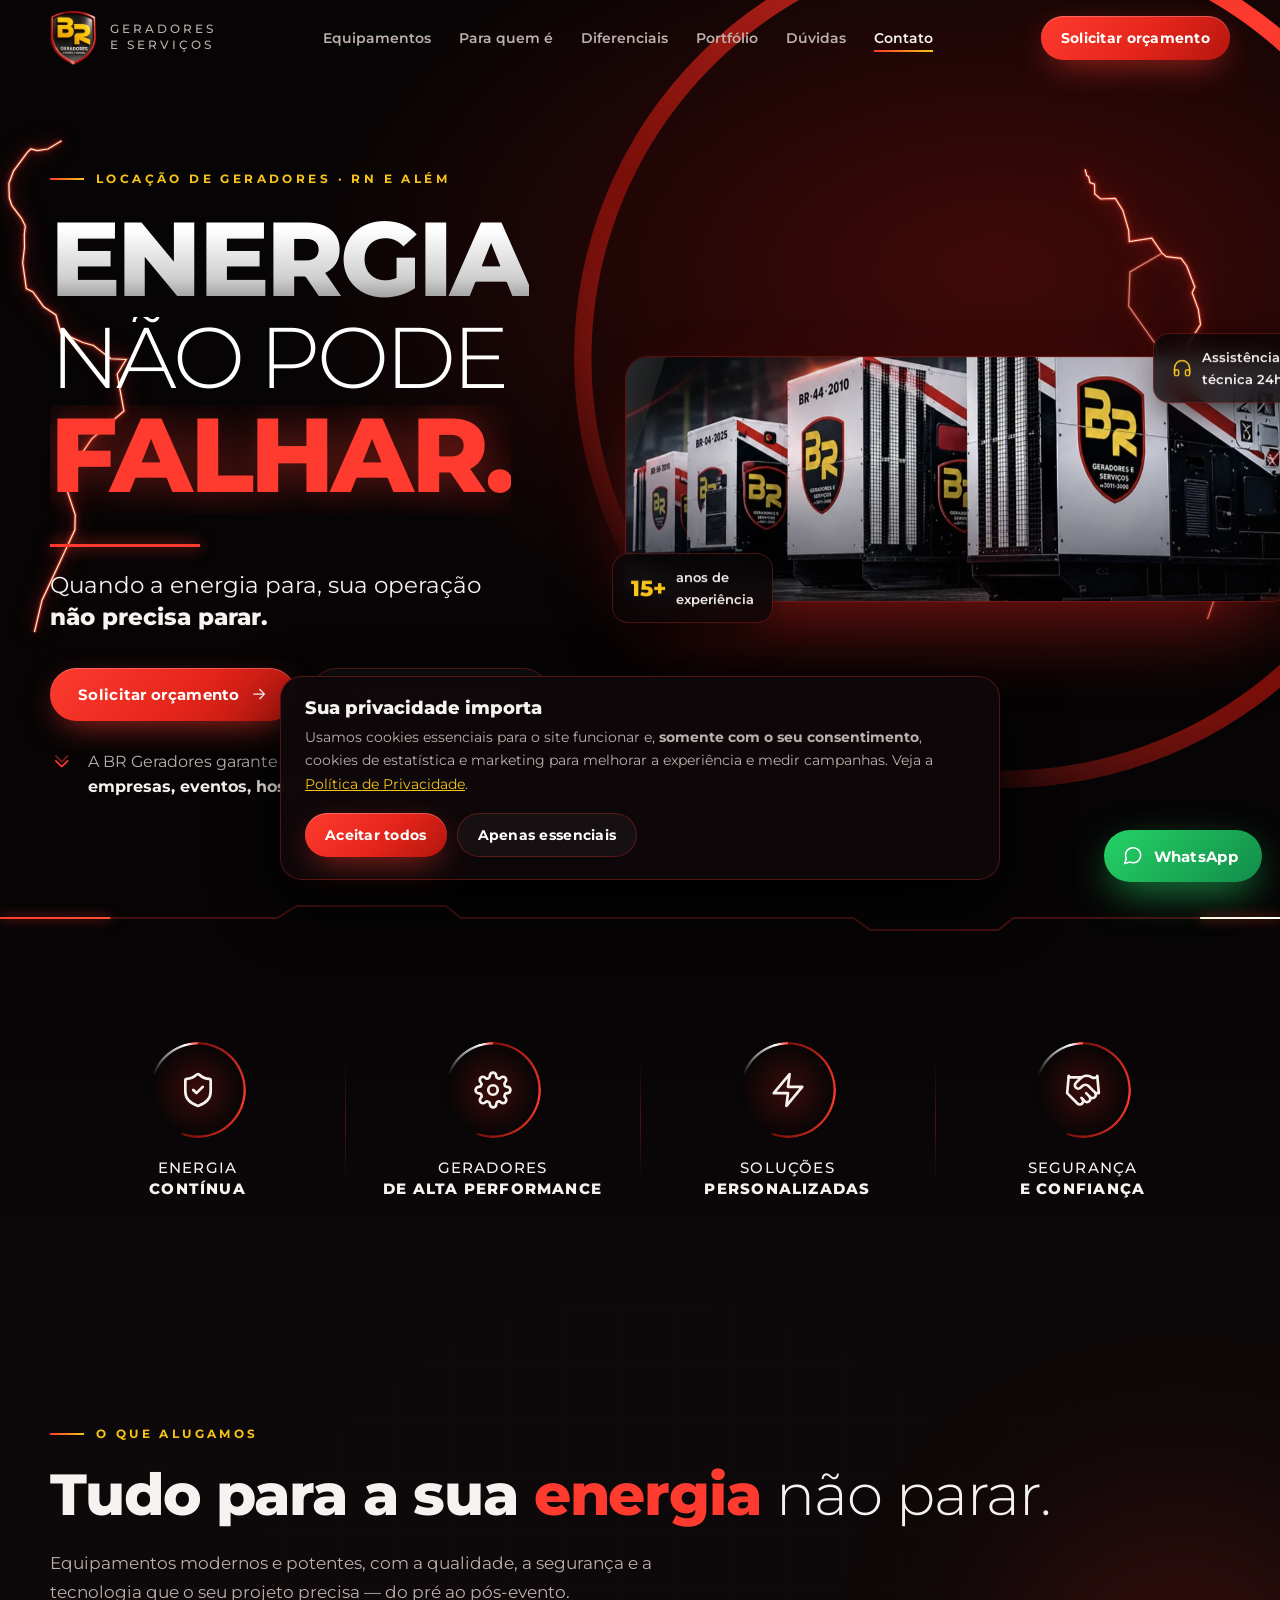
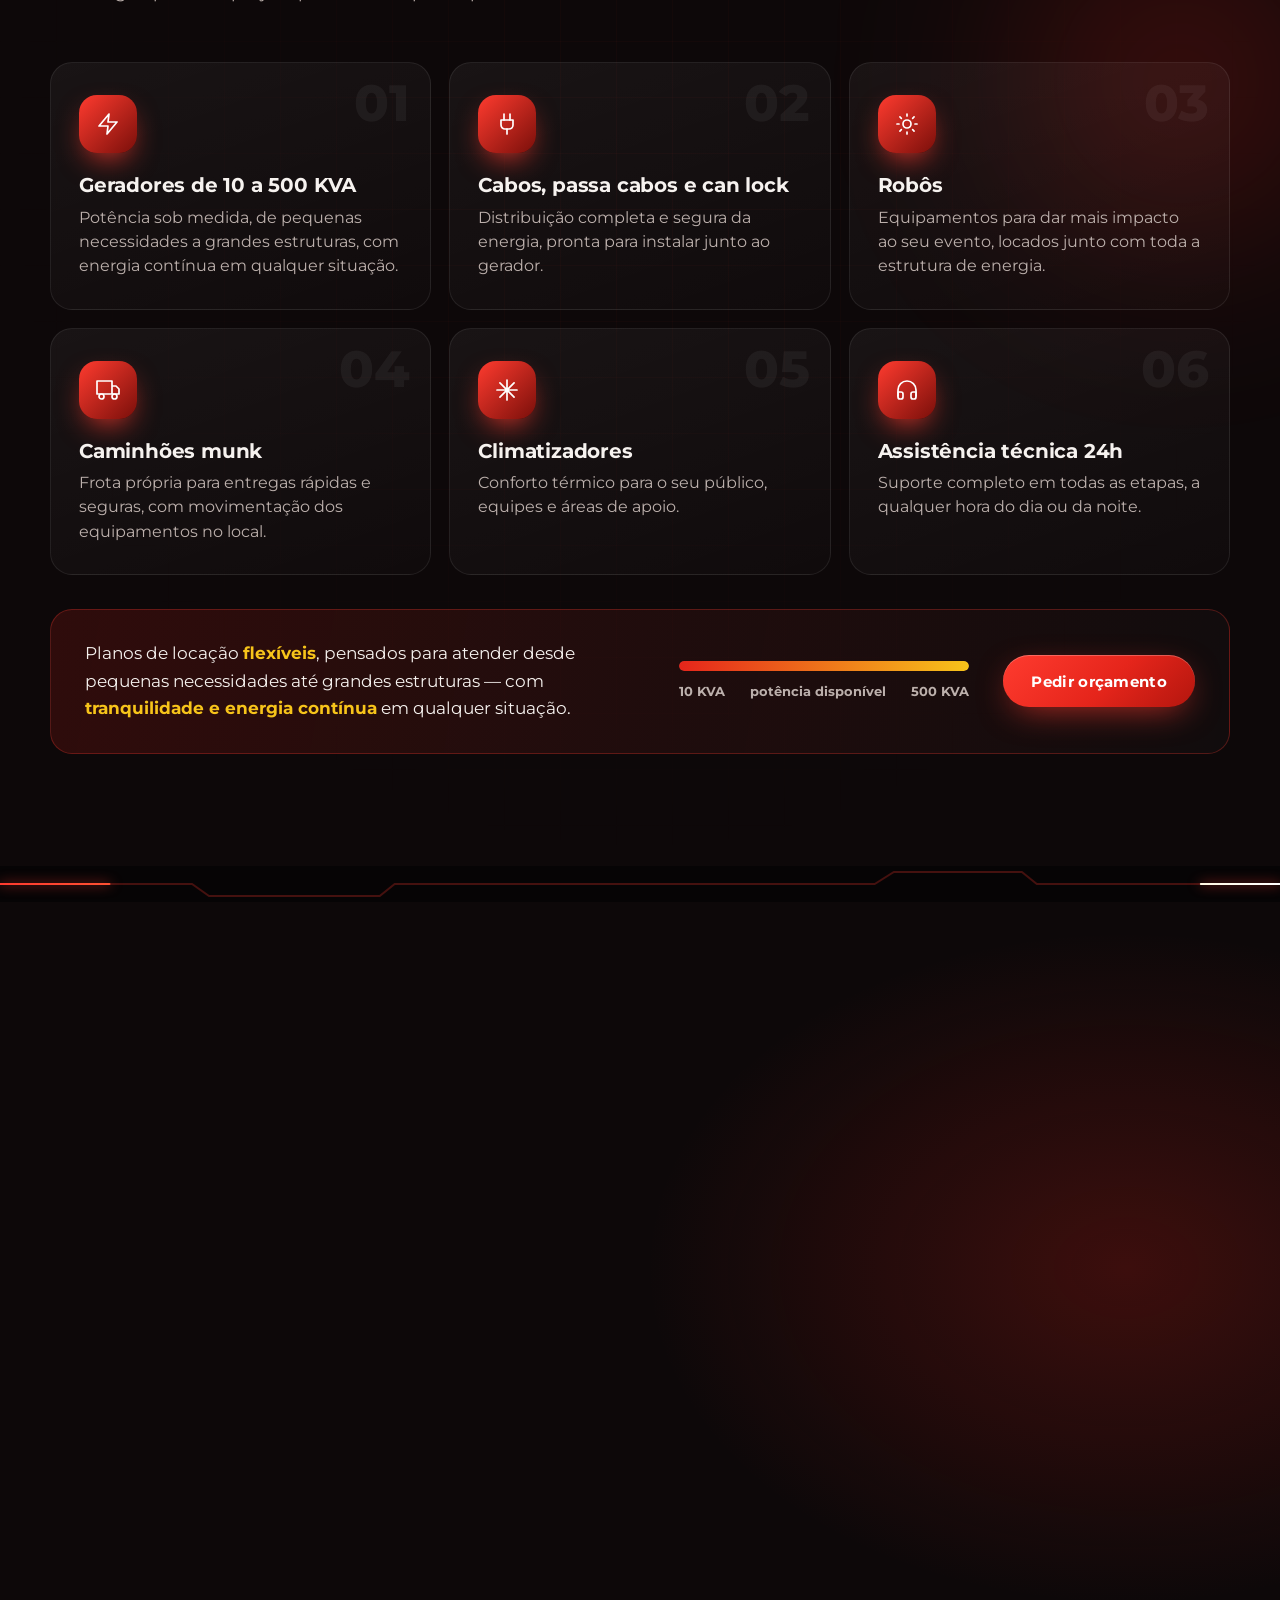
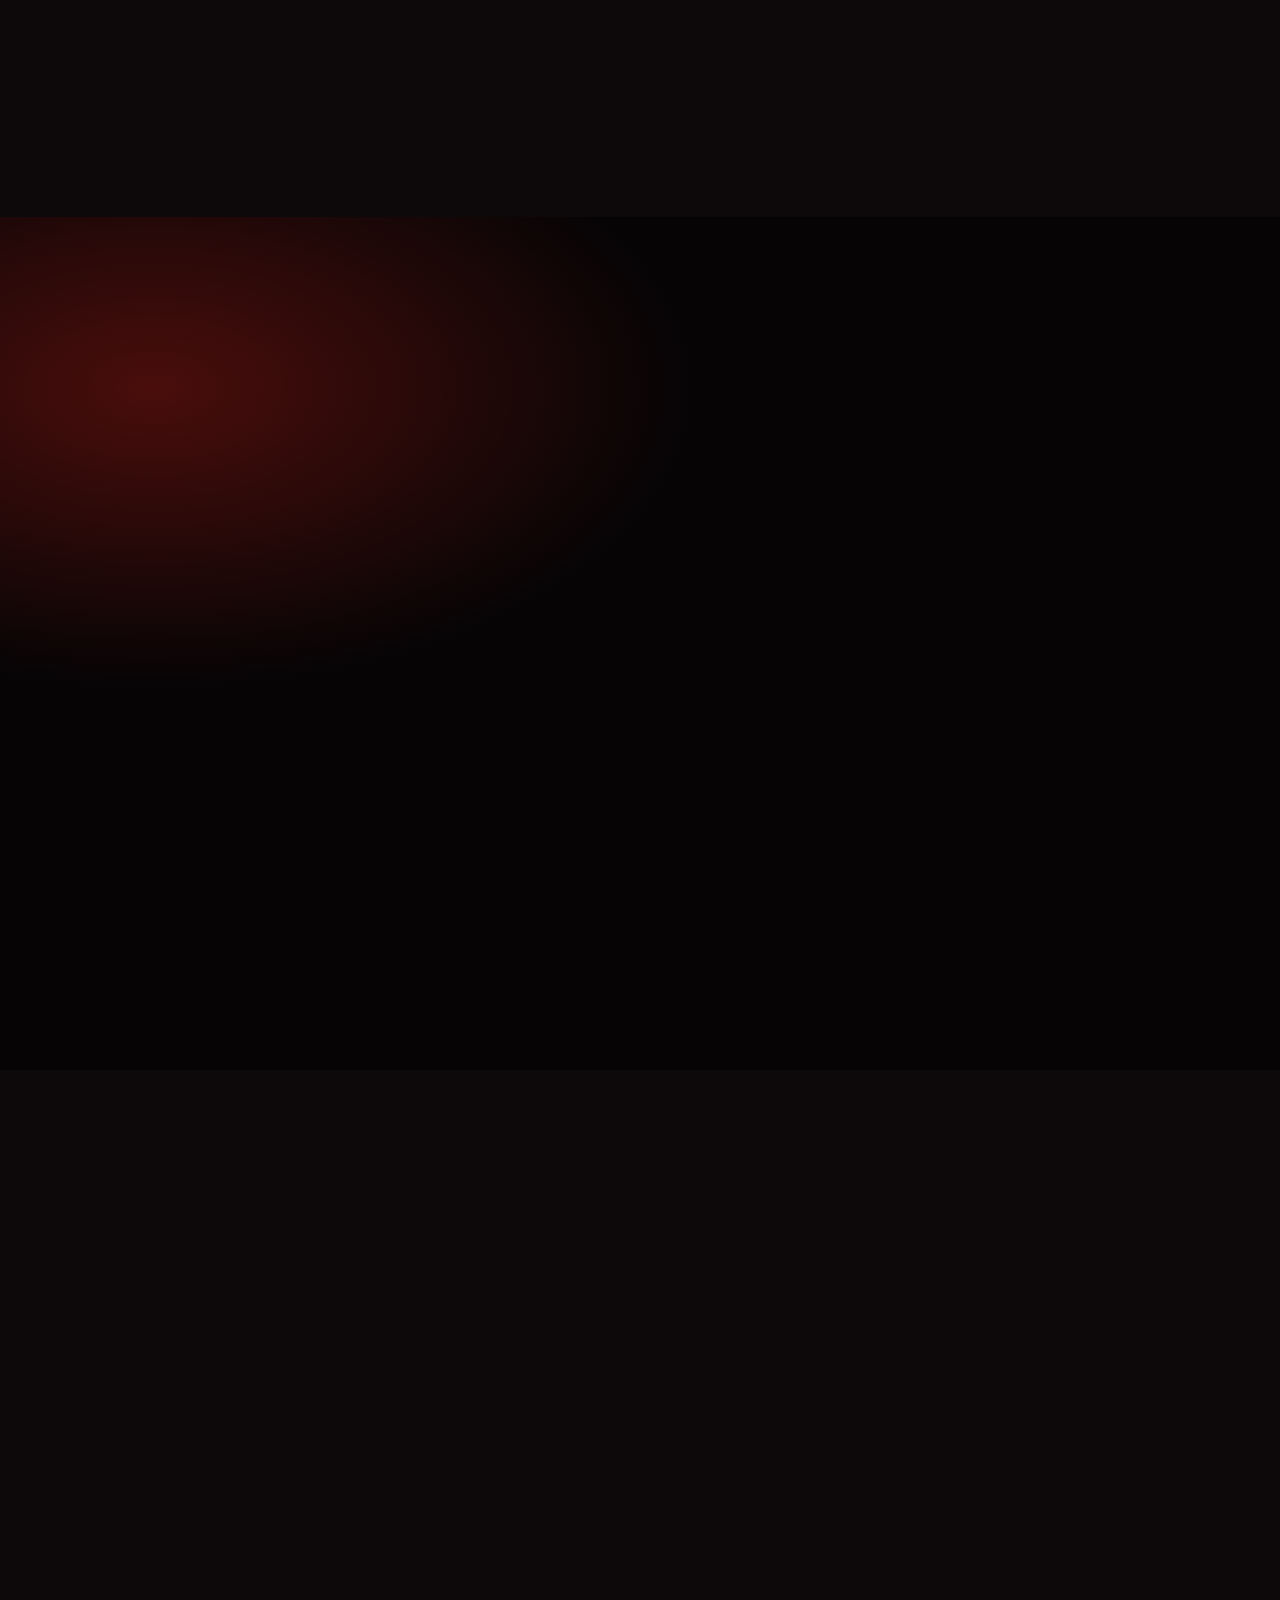
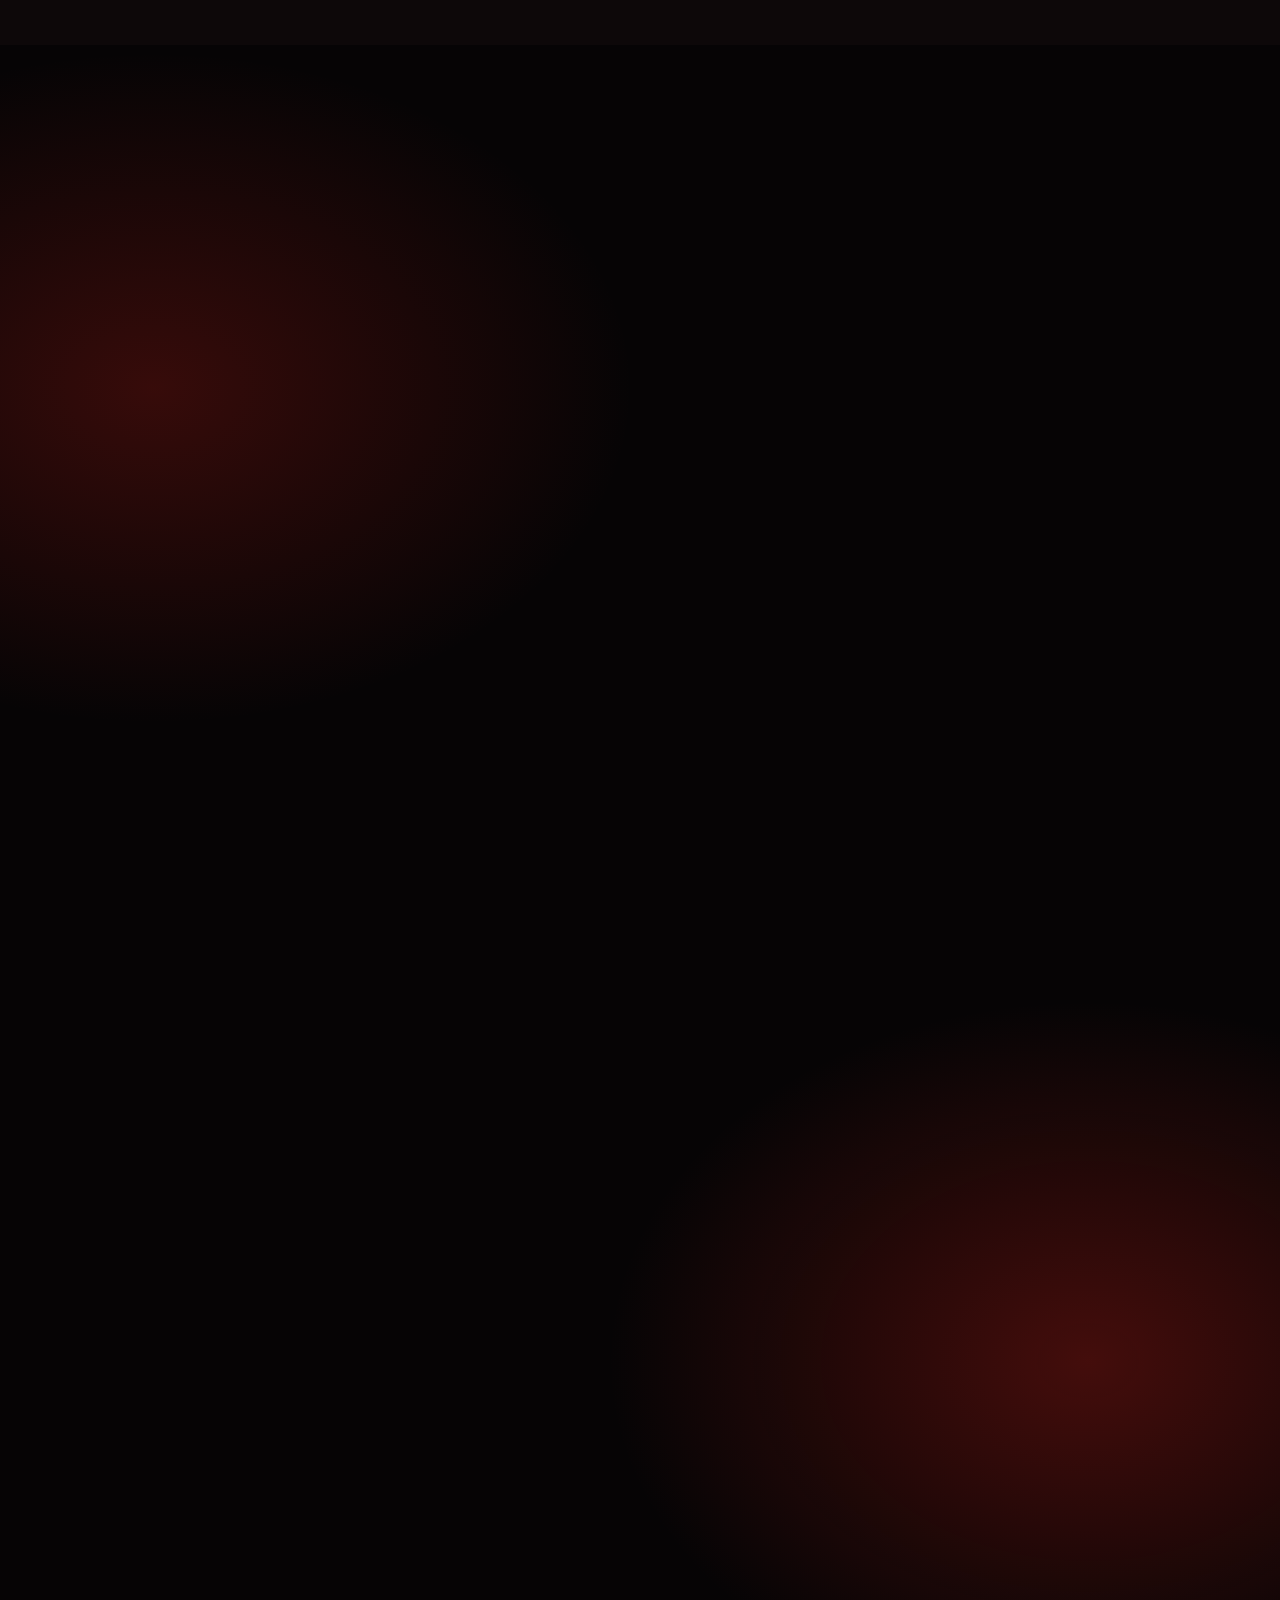
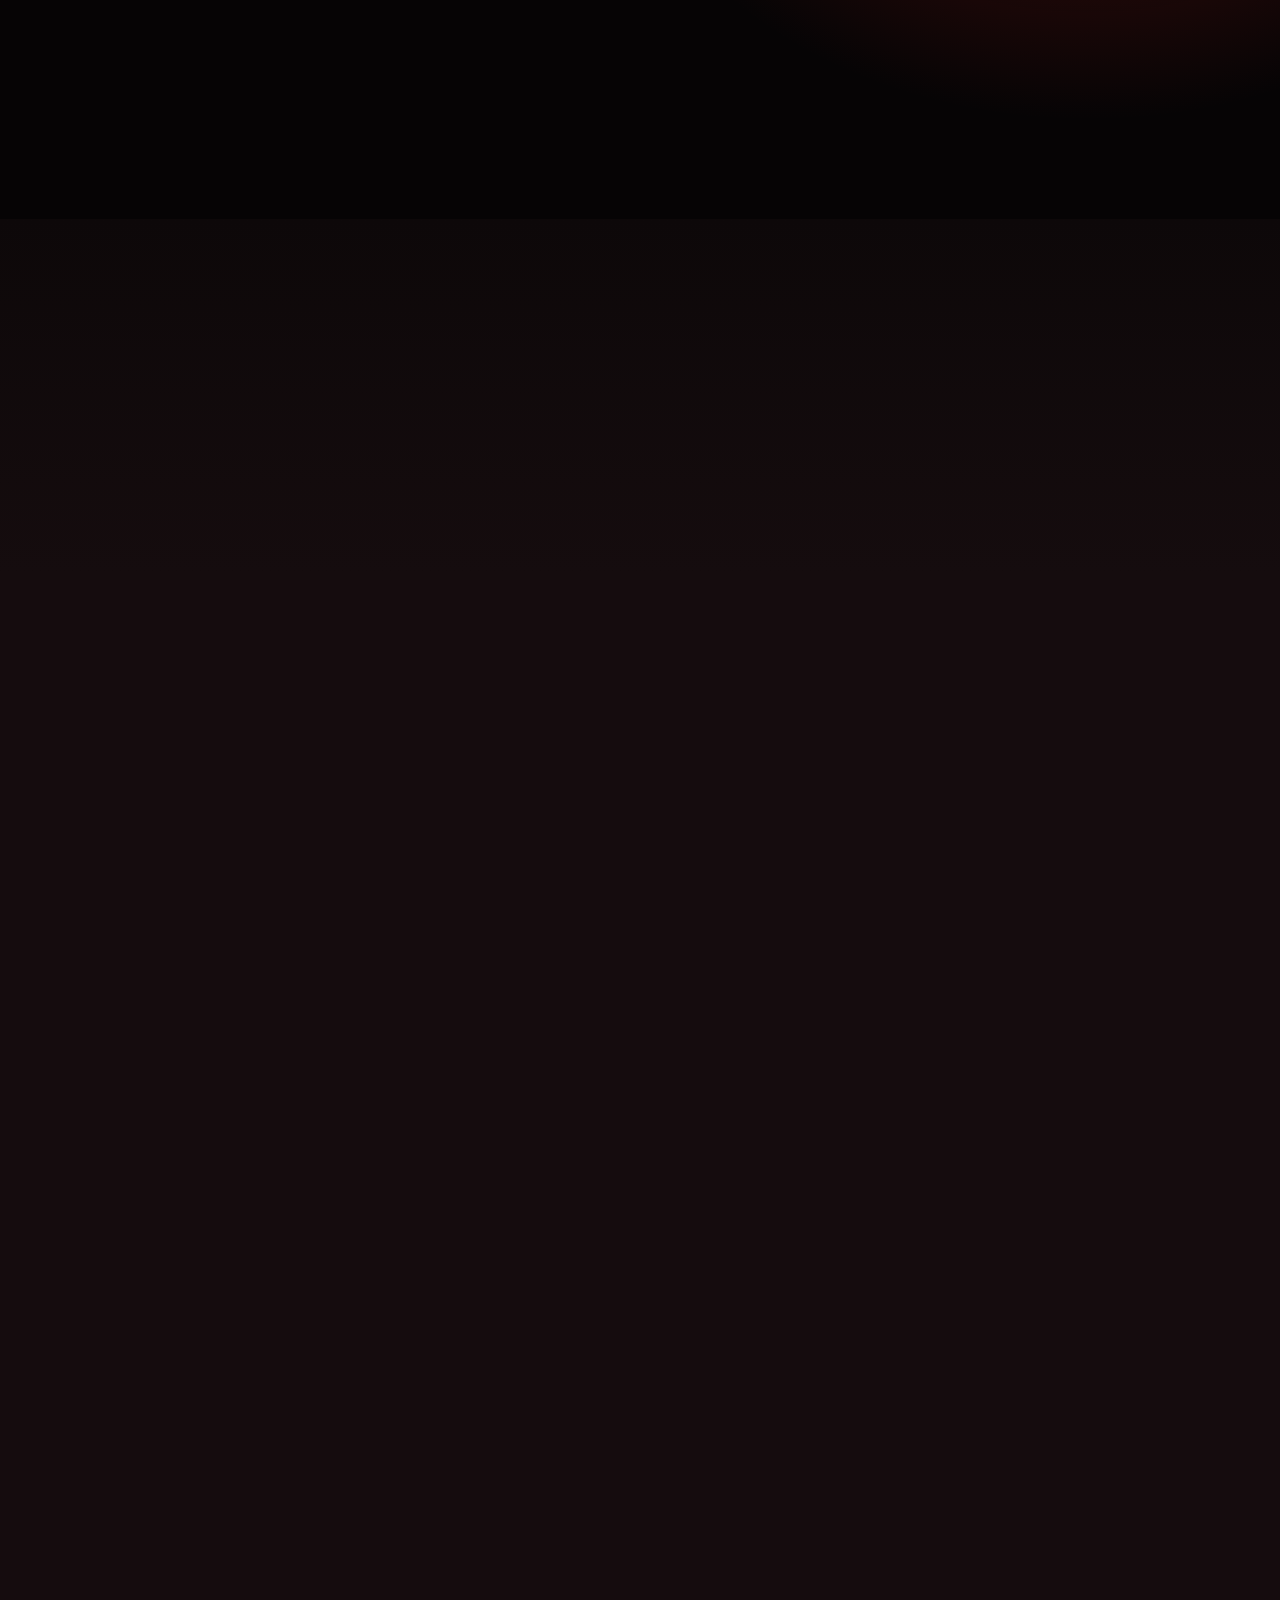
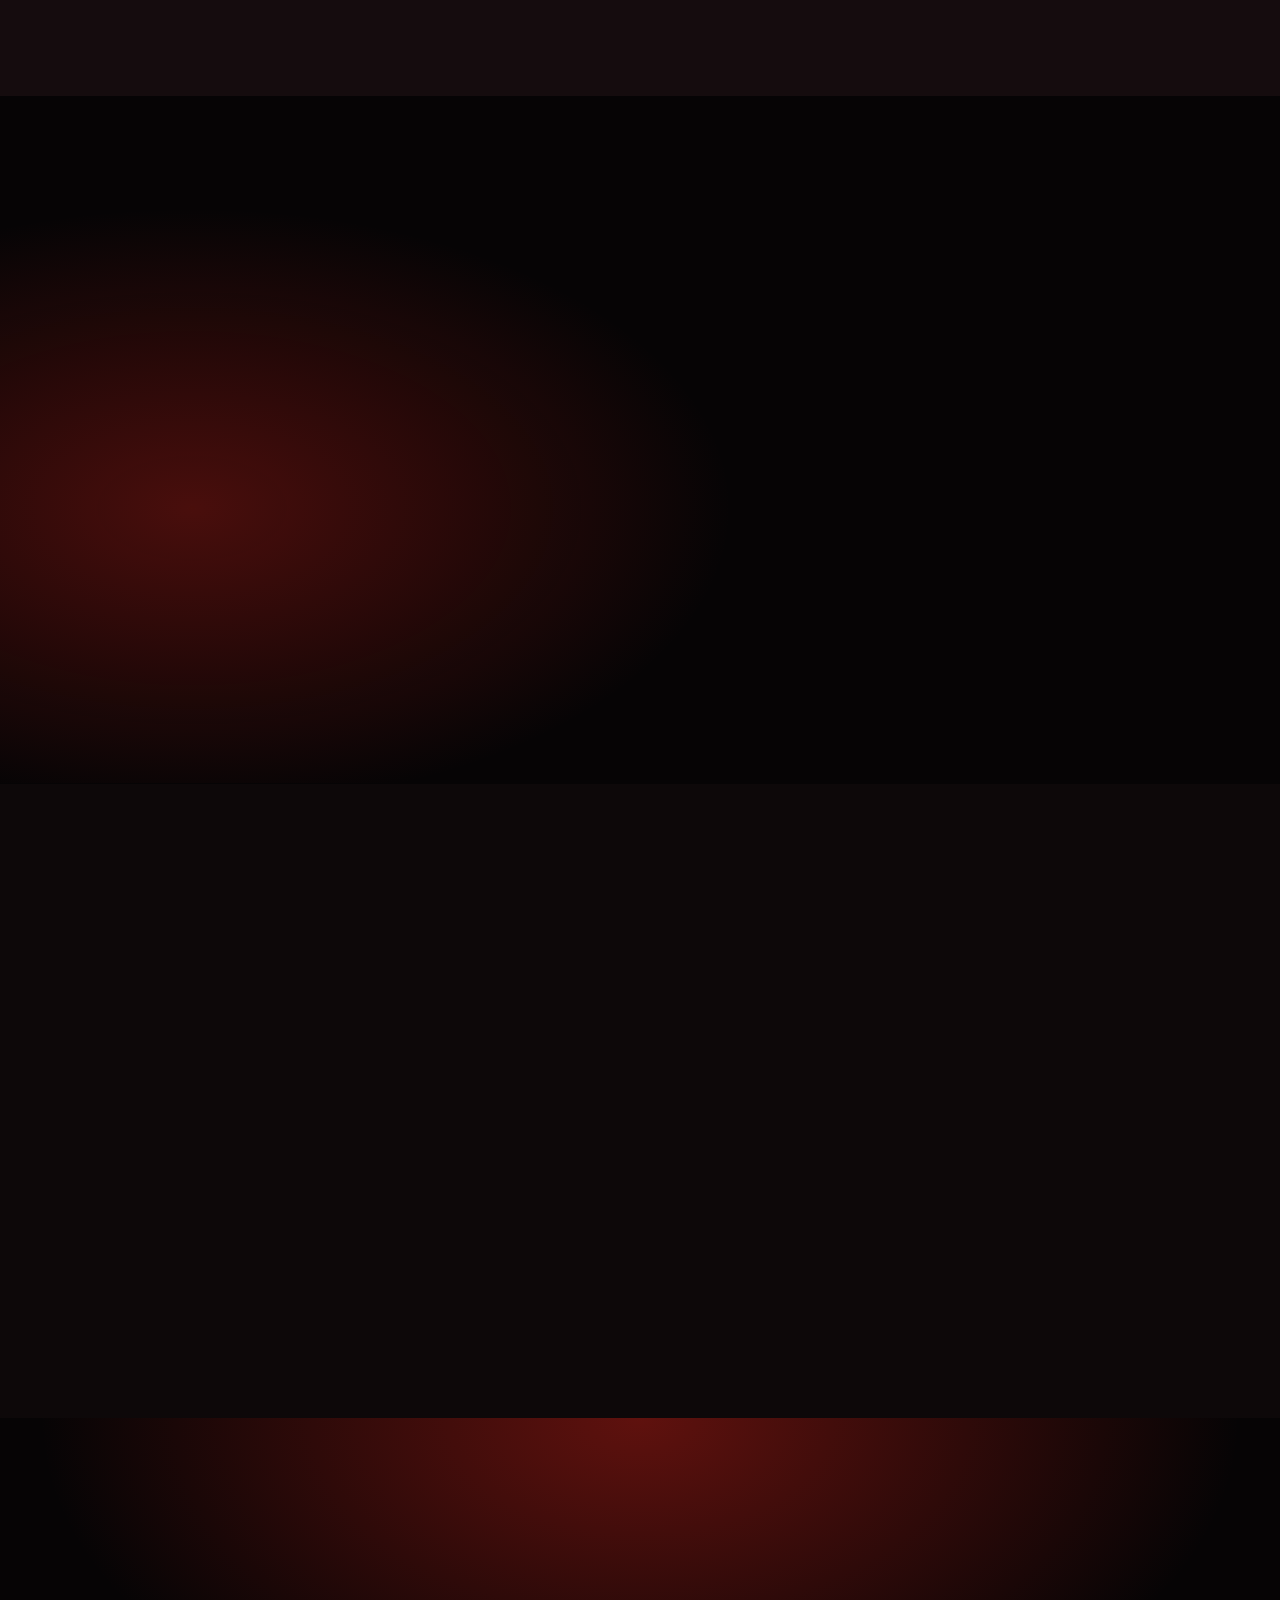
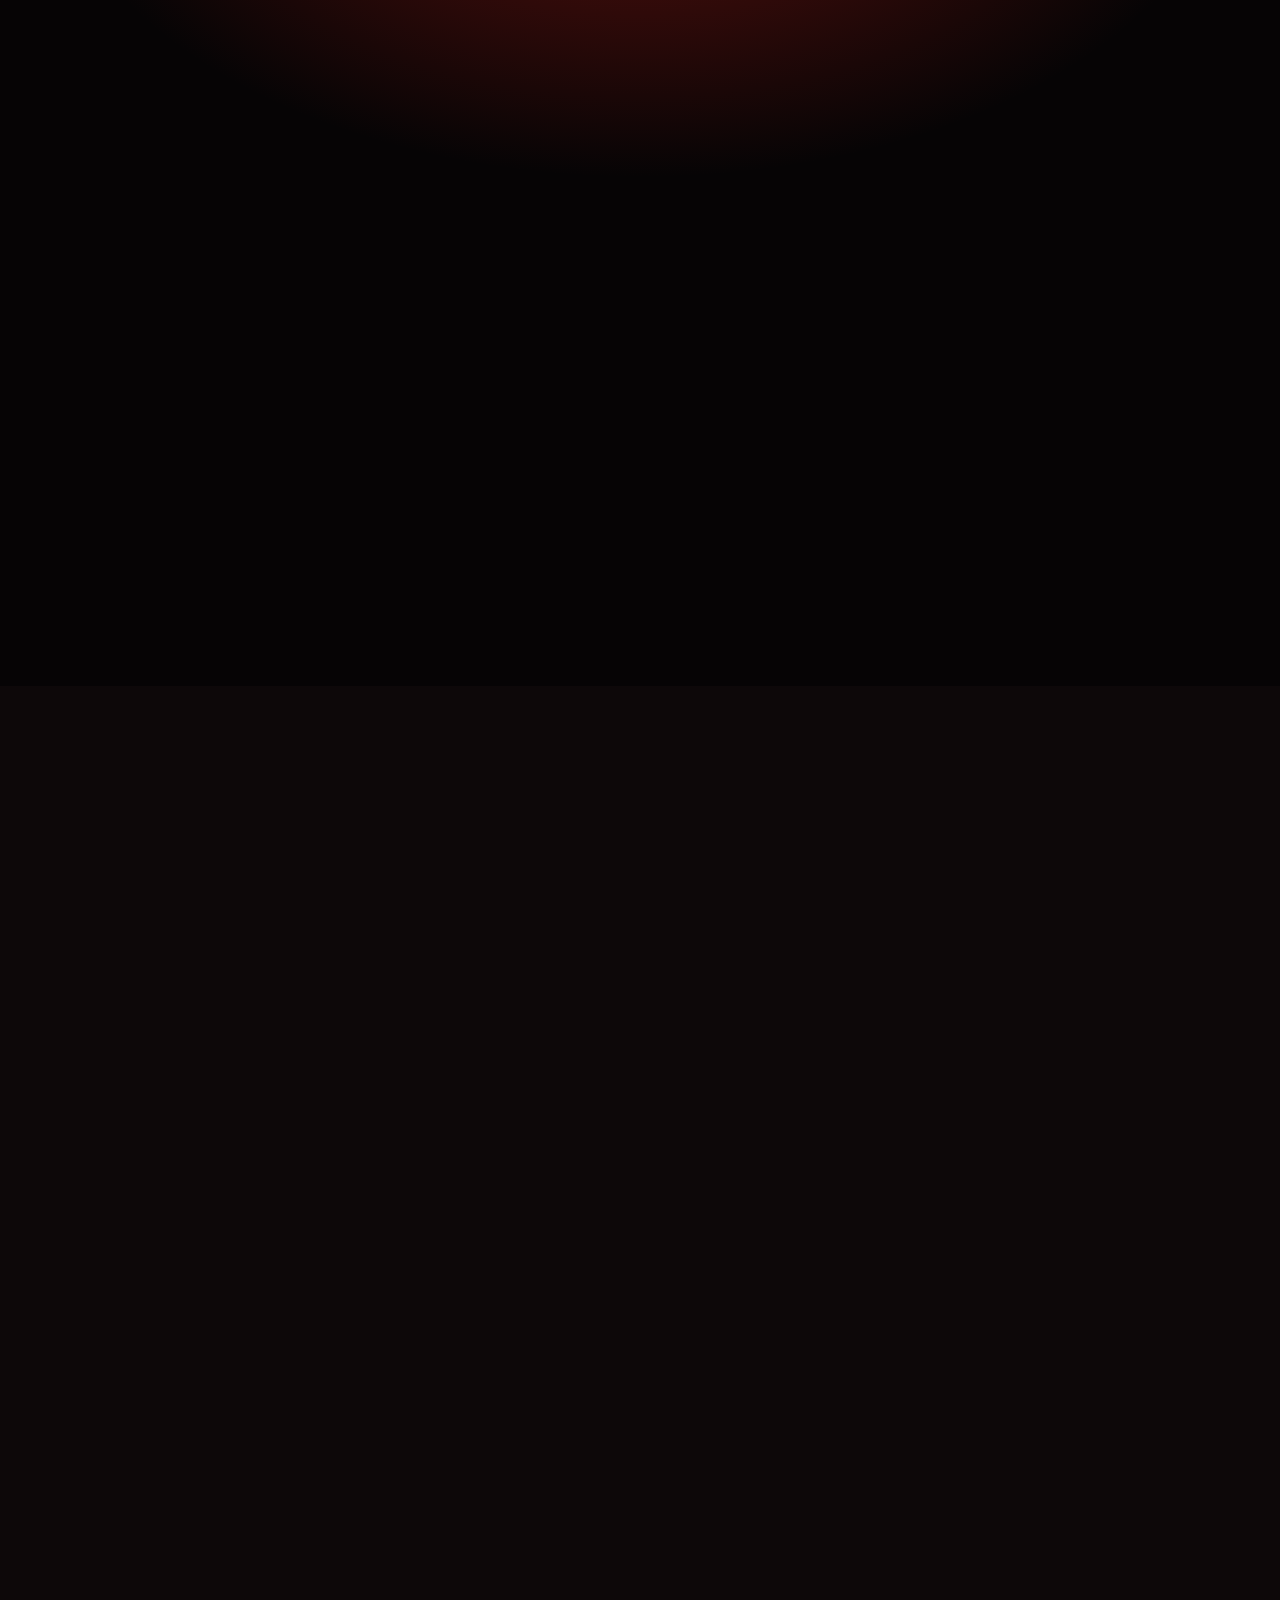
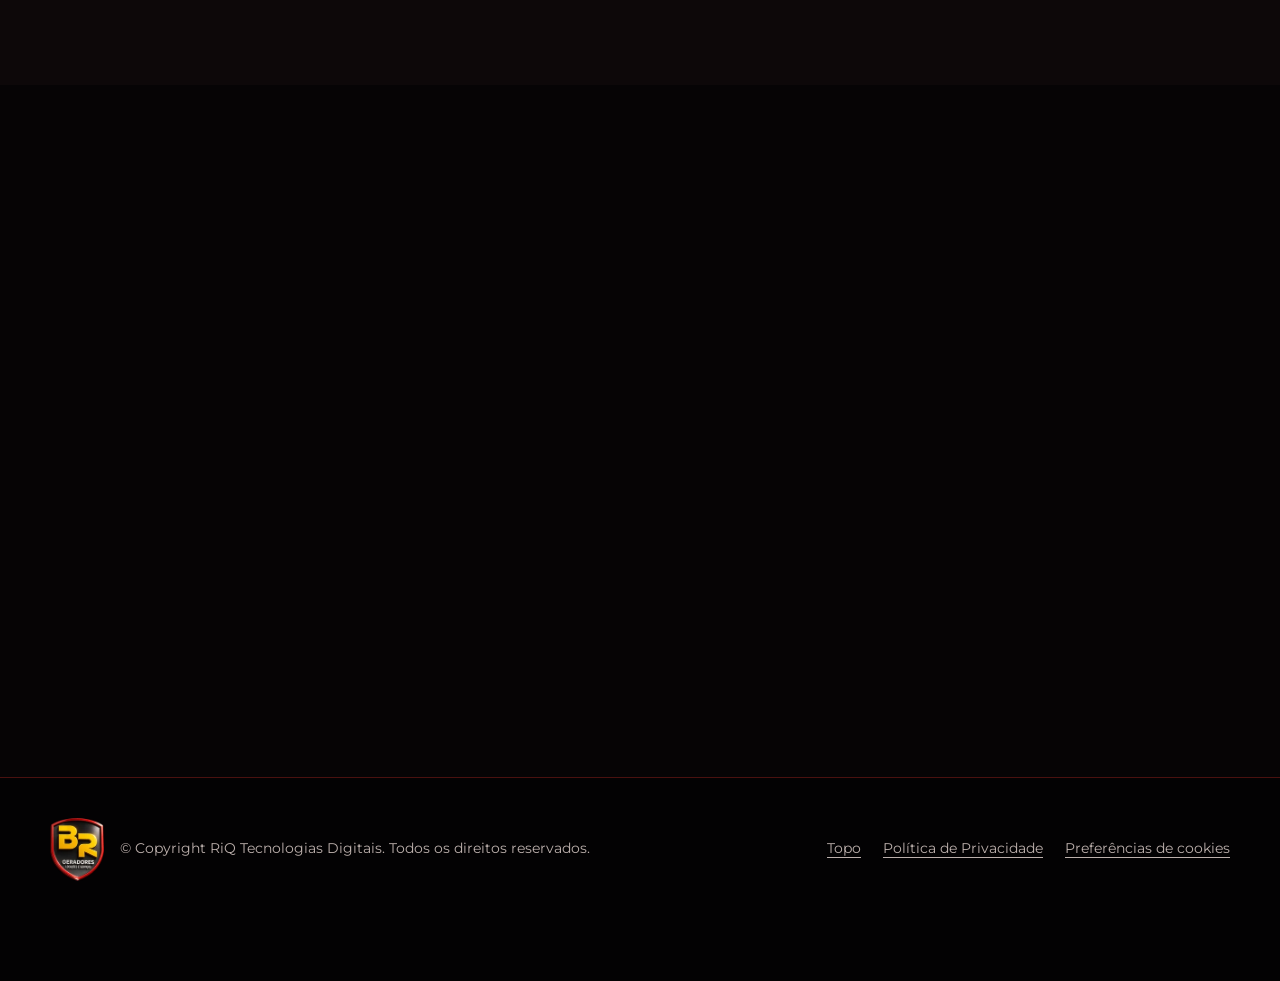
==== index.html @ 11f3193c "Add files via upload" ====
<!DOCTYPE html>
<html lang="pt-BR">
<head>
<meta charset="utf-8">
<meta name="viewport" content="width=device-width, initial-scale=1, viewport-fit=cover">
<title>Locação de Geradores no RN | BR Geradores e Serviços</title>
<meta name="description" content="Energia não pode falhar. Locação de geradores de 10KVA a 500KVA para empresas, eventos, hospitais e indústrias no RN, com frota própria e assistência técnica 24h. Peça seu orçamento.">
<meta name="robots" content="index,follow,max-image-preview:large">
<meta name="theme-color" content="#060405">
<link rel="canonical" href="https://brgerador.com.br/">
<link rel="icon" type="image/png" href="img/favicon.png">
<link rel="apple-touch-icon" href="img/favicon.png">
<meta property="og:type" content="website">
<meta property="og:locale" content="pt_BR">
<meta property="og:site_name" content="BR Geradores e Serviços">
<meta property="og:title" content="BR Geradores | Energia não pode falhar">
<meta property="og:description" content="Locação de geradores de 10KVA a 500KVA, frota própria e assistência técnica 24h em todo o RN e além.">
<meta property="og:url" content="https://brgerador.com.br/">
<meta property="og:image" content="https://brgerador.com.br/img/og.jpg">
<meta property="og:image:width" content="1200"><meta property="og:image:height" content="630">
<meta property="og:image:alt" content="Geradores BR Geradores e Serviços alinhados em galpão">
<meta name="twitter:card" content="summary_large_image">
<meta name="twitter:title" content="BR Geradores | Energia não pode falhar">
<meta name="twitter:description" content="Locação de geradores de 10KVA a 500KVA com assistência técnica 24h.">
<meta name="twitter:image" content="https://brgerador.com.br/img/og.jpg">
<link rel="preconnect" href="https://fonts.googleapis.com">
<link rel="preconnect" href="https://fonts.gstatic.com" crossorigin>
<link rel="preload" as="image" href="img/geradores.webp" type="image/webp" fetchpriority="high">
<link rel="stylesheet" href="https://fonts.googleapis.com/css2?family=Montserrat:wght@300..800&display=swap" media="print" onload="this.media='all'">
<noscript><link rel="stylesheet" href="https://fonts.googleapis.com/css2?family=Montserrat:wght@300..800&display=swap"></noscript>
<script>document.documentElement.classList.add('js','ready');</script>
<link rel="stylesheet" href="css/style.css">
<noscript><style>.js [data-reveal],.js [data-split] .w>i{opacity:1!important;transform:none!important}</style></noscript>
<script type="application/ld+json">
{"@context":"https://schema.org","@graph":[
{"@type":"LocalBusiness","@id":"https://brgerador.com.br/#org","name":"BR Geradores e Serviços","description":"Locação de geradores de 10KVA a 500KVA, cabos, robôs, caminhões munk e climatizadores para eventos, empresas e instituições.","url":"https://brgerador.com.br/","logo":"https://brgerador.com.br/img/logo.webp","image":"https://brgerador.com.br/img/og.jpg","telephone":["+55 84 99479-3000","+55 84 3011-3000"],"email":"brggeradores@gmail.com","areaServed":{"@type":"AdministrativeArea","name":"Rio Grande do Norte"},"sameAs":["https://instagram.com/brestruturas"],"openingHoursSpecification":{"@type":"OpeningHoursSpecification","dayOfWeek":["Monday","Tuesday","Wednesday","Thursday","Friday","Saturday","Sunday"],"opens":"00:00","closes":"23:59","description":"Assistência técnica 24 horas"}},
{"@type":"FAQPage","mainEntity":[
{"@type":"Question","name":"Quais potências de geradores a BR Geradores aluga?","acceptedAnswer":{"@type":"Answer","text":"Trabalhamos com geradores de 10KVA a 500KVA, além de cabos, passa cabos, can lock, robôs, caminhões munk e climatizadores."}},
{"@type":"Question","name":"A BR Geradores atende fora de Natal?","acceptedAnswer":{"@type":"Answer","text":"Atendemos todo o Rio Grande do Norte e além, com frota própria para entregas rápidas e seguras."}},
{"@type":"Question","name":"Existe assistência técnica durante o uso do gerador?","acceptedAnswer":{"@type":"Answer","text":"Sim. A assistência técnica funciona 24 horas por dia, com suporte completo do pré ao pós-evento."}},
{"@type":"Question","name":"Os planos de locação são flexíveis?","acceptedAnswer":{"@type":"Answer","text":"Sim. Os planos atendem desde pequenas necessidades até grandes estruturas. Peça um orçamento para receber a proposta ideal."}}
]}]}
</script>
</head>
<body>
<a class="skip" href="#conteudo">Ir para o conteúdo</a>

<!-- Ícones (sprite) -->
<svg width="0" height="0" style="position:absolute" aria-hidden="true" focusable="false">
<defs>
<linearGradient id="gradCur" x1="0" x2="1"><stop offset="0" stop-color="#ff3b2f"/><stop offset=".6" stop-color="#ffd24a"/><stop offset="1" stop-color="#fff"/></linearGradient>
<symbol id="i-shield" viewBox="0 0 24 24"><path d="M20 13c0 5-3.5 7.5-7.66 8.95a1 1 0 0 1-.67-.01C7.5 20.5 4 18 4 13V6a1 1 0 0 1 1-1c2 0 4.5-1.2 6.24-2.72a1.17 1.17 0 0 1 1.52 0C14.51 3.81 17 5 19 5a1 1 0 0 1 1 1z"/><path d="m9 12 2 2 4-4"/></symbol>
<symbol id="i-gear" viewBox="0 0 24 24"><circle cx="12" cy="12" r="3"/><path d="M19.4 15a1.65 1.65 0 0 0 .33 1.82l.06.06a2 2 0 1 1-2.83 2.83l-.06-.06a1.65 1.65 0 0 0-1.82-.33 1.65 1.65 0 0 0-1 1.51V21a2 2 0 1 1-4 0v-.09A1.65 1.65 0 0 0 9 19.4a1.65 1.65 0 0 0-1.82.33l-.06.06a2 2 0 1 1-2.83-2.83l.06-.06a1.65 1.65 0 0 0 .33-1.82 1.65 1.65 0 0 0-1.51-1H3a2 2 0 1 1 0-4h.09A1.65 1.65 0 0 0 4.6 9a1.65 1.65 0 0 0-.33-1.82l-.06-.06a2 2 0 1 1 2.83-2.83l.06.06a1.65 1.65 0 0 0 1.82.33H9a1.65 1.65 0 0 0 1-1.51V3a2 2 0 1 1 4 0v.09a1.65 1.65 0 0 0 1 1.51 1.65 1.65 0 0 0 1.82-.33l.06-.06a2 2 0 1 1 2.83 2.83l-.06.06a1.65 1.65 0 0 0-.33 1.82V9a1.65 1.65 0 0 0 1.51 1H21a2 2 0 1 1 0 4h-.09a1.65 1.65 0 0 0-1.51 1z"/></symbol>
<symbol id="i-zap" viewBox="0 0 24 24"><path d="M13 2 3 14h9l-1 8 10-12h-9l1-8z"/></symbol>
<symbol id="i-hand" viewBox="0 0 24 24"><path d="m11 17 2 2a1 1 0 1 0 3-3"/><path d="m14 14 2.5 2.5a1 1 0 1 0 3-3l-3.88-3.88a3 3 0 0 0-4.24 0l-.88.88a1 1 0 1 1-3-3l2.81-2.81a5.79 5.79 0 0 1 7.06-.87l.47.28a2 2 0 0 0 1.42.25L21 4"/><path d="m21 3 1 11h-2"/><path d="M3 3 2 14l6.5 6.5a1 1 0 1 0 3-3"/><path d="M3 4h8"/></symbol>
<symbol id="i-plug" viewBox="0 0 24 24"><path d="M12 22v-5M9 8V2M15 8V2"/><path d="M18 8v5a4 4 0 0 1-4 4h-4a4 4 0 0 1-4-4V8z"/></symbol>
<symbol id="i-sun" viewBox="0 0 24 24"><circle cx="12" cy="12" r="4"/><path d="M12 2v2M12 20v2M4.93 4.93l1.41 1.41M17.66 17.66l1.41 1.41M2 12h2M20 12h2M6.34 17.66l-1.41 1.41M19.07 4.93l-1.41 1.41"/></symbol>
<symbol id="i-truck" viewBox="0 0 24 24"><path d="M1 3h15v13H1zM16 8h4l3 3v5h-7z"/><circle cx="5.5" cy="18.5" r="2.5"/><circle cx="18.5" cy="18.5" r="2.5"/></symbol>
<symbol id="i-snow" viewBox="0 0 24 24"><path d="M12 2v20M4.93 4.93l14.14 14.14M2 12h20M19.07 4.93 4.93 19.07"/></symbol>
<symbol id="i-headset" viewBox="0 0 24 24"><path d="M3 18v-6a9 9 0 0 1 18 0v6"/><path d="M21 19a2 2 0 0 1-2 2h-1a2 2 0 0 1-2-2v-3a2 2 0 0 1 2-2h3zM3 19a2 2 0 0 0 2 2h1a2 2 0 0 0 2-2v-3a2 2 0 0 0-2-2H3z"/></symbol>
<symbol id="i-build" viewBox="0 0 24 24"><path d="M6 22V4a2 2 0 0 1 2-2h8a2 2 0 0 1 2 2v18z"/><path d="M6 12H4a2 2 0 0 0-2 2v6a2 2 0 0 0 2 2h2M18 9h2a2 2 0 0 1 2 2v9a2 2 0 0 1-2 2h-2M10 6h4M10 10h4M10 14h4M10 18h4"/></symbol>
<symbol id="i-play" viewBox="0 0 24 24"><path d="M8 5v14l11-7z"/></symbol>
<symbol id="i-snow" viewBox="0 0 24 24"><path d="M12 2v20M4.2 7l15.6 10M19.8 7 4.2 17M9 3.5l3 2.5 3-2.5M9 20.5l3-2.5 3 2.5M2.5 10l3.2 1.2L4.5 14.5M21.5 14l-3.2-1.2 1.2-3.3"/></symbol>
<symbol id="i-fan" viewBox="0 0 24 24"><circle cx="12" cy="12" r="1.6"/><path d="M12 10.4C12 5 8 3 6.5 5.5 5 8 8.5 10 10.6 11M13.6 12c5.2 1.2 7.2-2.6 5-4.6-2.2-2-5 .8-6 2.4M11.4 13.6c-3 4.5 0 7.6 2.6 6.6 2.6-1 1.6-4.6.4-6.4"/></symbol>
<symbol id="i-check" viewBox="0 0 24 24"><path d="M20 6 9 17l-5-5"/></symbol>
<symbol id="i-arrow" viewBox="0 0 24 24"><path d="M5 12h14M13 6l6 6-6 6"/></symbol>
<symbol id="i-chev" viewBox="0 0 24 24"><path d="m6 9 6 6 6-6"/><path d="m6 4 6 6 6-6" opacity=".45"/></symbol>
<symbol id="i-phone" viewBox="0 0 24 24"><path d="M22 16.92v3a2 2 0 0 1-2.18 2 19.79 19.79 0 0 1-8.63-3.07 19.5 19.5 0 0 1-6-6 19.79 19.79 0 0 1-3.07-8.67A2 2 0 0 1 4.11 2h3a2 2 0 0 1 2 1.72c.13.96.36 1.9.7 2.81a2 2 0 0 1-.45 2.11L8.09 9.91a16 16 0 0 0 6 6l1.27-1.27a2 2 0 0 1 2.11-.45c.91.34 1.85.57 2.81.7A2 2 0 0 1 22 16.92z"/></symbol>
<symbol id="i-mail" viewBox="0 0 24 24"><path d="M4 4h16a2 2 0 0 1 2 2v12a2 2 0 0 1-2 2H4a2 2 0 0 1-2-2V6a2 2 0 0 1 2-2z"/><path d="m22 6-10 7L2 6"/></symbol>
<symbol id="i-ig" viewBox="0 0 24 24"><path d="M17 2H7a5 5 0 0 0-5 5v10a5 5 0 0 0 5 5h10a5 5 0 0 0 5-5V7a5 5 0 0 0-5-5z"/><circle cx="12" cy="12" r="4"/><path d="M17.5 6.5h.01"/></symbol>
<symbol id="i-wa" viewBox="0 0 24 24"><path d="M21 11.5a8.38 8.38 0 0 1-.9 3.8 8.5 8.5 0 0 1-7.6 4.7 8.38 8.38 0 0 1-3.8-.9L3 21l1.9-5.7a8.38 8.38 0 0 1-.9-3.8 8.5 8.5 0 0 1 4.7-7.6 8.38 8.38 0 0 1 3.8-.9h.5a8.48 8.48 0 0 1 8 8v.5z"/></symbol>
<symbol id="i-vol" viewBox="0 0 24 24"><path d="M11 5 6 9H2v6h4l5 4V5z"/><path d="M15.54 8.46a5 5 0 0 1 0 7.07M19.07 4.93a10 10 0 0 1 0 14.14"/></symbol>
<symbol id="i-mute" viewBox="0 0 24 24"><path d="M11 5 6 9H2v6h4l5 4V5z"/><path d="m22 9-6 6M16 9l6 6"/></symbol>
<symbol id="i-menu" viewBox="0 0 24 24"><path d="M3 6h18M3 12h18M3 18h18"/></symbol>
<symbol id="i-x" viewBox="0 0 24 24"><path d="M18 6 6 18M6 6l12 12"/></symbol>
<symbol id="i-map" viewBox="0 0 24 24"><path d="M20 10c0 6-8 12-8 12S4 16 4 10a8 8 0 0 1 16 0z"/><circle cx="12" cy="10" r="3"/></symbol>
</defs></svg>

<header class="top" id="top">
  <div class="wrap nav">
    <a class="brand" href="#inicio" aria-label="BR Geradores e Serviços — início">
      <img src="img/logo-sm.webp" width="46" height="53" alt="Logo BR Geradores"><span>Geradores<br>e Serviços</span>
    </a>
    <nav aria-label="Principal">
      <ul class="menu" id="menu">
        <li><a href="#equipamentos">Equipamentos</a></li>
        <li><a href="#sinais">Para quem é</a></li>
        <li><a href="#diferenciais">Diferenciais</a></li>
        <li><a href="#portfolio">Portfólio</a></li>
        <li><a href="#faq">Dúvidas</a></li>
        <li><a href="#contato">Contato</a></li>
      </ul>
    </nav>
    <div class="nav-cta">
      <a class="btn sm" href="#contato" data-track="cta_orcamento" data-where="header">Solicitar orçamento</a>
      <button class="burger" id="burger" type="button" aria-label="Abrir menu" aria-expanded="false" aria-controls="menu"><svg class="ico"><use href="#i-menu"/></svg></button>
    </div>
  </div>
</header>

<main id="conteudo">
<!-- HERO -->
<section class="hero" id="inicio" aria-labelledby="h1">
  <canvas id="bolts" aria-hidden="true"></canvas>
  <div class="ring" aria-hidden="true"></div><div class="ring arc" aria-hidden="true"></div>
  <div class="wrap hero-grid">
    <div>
      <p class="eyebrow" data-reveal="up">Locação de geradores · RN e além</p>
      <h1 id="h1" data-split><span class="a">Energia</span><span class="b">não pode</span><span class="c">falhar.</span></h1>
      <span class="bar" data-reveal="zoom" style="--d:.5s"></span>
      <p class="sub" data-reveal="up" style="--d:.55s">Quando a energia para, sua operação <b>não precisa parar.</b></p>
      <div class="cta" data-reveal="up" style="--d:.7s">
        <a class="btn" href="#contato" data-track="cta_orcamento" data-where="hero">Solicitar orçamento <svg class="ico" style="width:1.2em;height:1.2em"><use href="#i-arrow"/></svg></a>
        <a class="btn ghost wa" data-wa data-where="hero" href="https://wa.me/5584994793000" target="_blank" rel="noopener"><svg class="ico" style="width:1.2em;height:1.2em"><use href="#i-wa"/></svg> Falar no WhatsApp</a>
      </div>
      <p class="note" data-reveal="up" style="--d:.85s"><svg class="ico"><use href="#i-chev"/></svg><span>A BR Geradores garante fornecimento contínuo para <b>empresas, eventos, hospitais, indústrias e comércios.</b></span></p>
    </div>
    <div class="hero-img" data-reveal="zoom" style="--d:.4s">
      <div data-parallax=".06">
        <div class="frame"><img src="img/geradores.webp" width="1100" height="402" alt="Frota de geradores BR Geradores e Serviços alinhados em galpão, identificados como BR-81-2024 e BR-44-2010" fetchpriority="high" decoding="async"></div>
        <div class="badge b1"><b data-count="15" data-suffix="+">15+</b><span>anos de<br>experiência</span></div>
        <div class="badge b2"><svg class="ico" style="color:var(--gold)"><use href="#i-headset"/></svg><span>Assistência<br>técnica 24h</span></div>
      </div>
    </div>
  </div>
  <div class="scroll-ind" aria-hidden="true"></div>
</section>

<svg class="current" viewBox="0 0 1200 36" preserveAspectRatio="none" aria-hidden="true"><path class="base" d="M0 18H260l18-12h140l14 12H800l16 12h120l14-12H1200" pathLength="1000"/><path class="pulse" d="M0 18H260l18-12h140l14 12H800l16 12h120l14-12H1200" pathLength="1000"/></svg>

<!-- PILARES -->
<section class="pillars" aria-label="Pilares da BR Geradores">
  <div class="wrap pil-grid">
    <div class="pil" data-reveal="up"><div class="orb"><svg class="ico"><use href="#i-shield"/></svg></div><h3>Energia<b>contínua</b></h3></div>
    <div class="pil" data-reveal="up" style="--d:.1s"><div class="orb"><svg class="ico"><use href="#i-gear"/></svg></div><h3>Geradores<b>de alta performance</b></h3></div>
    <div class="pil" data-reveal="up" style="--d:.2s"><div class="orb"><svg class="ico"><use href="#i-zap"/></svg></div><h3>Soluções<b>personalizadas</b></h3></div>
    <div class="pil" data-reveal="up" style="--d:.3s"><div class="orb"><svg class="ico"><use href="#i-hand"/></svg></div><h3>Segurança<b>e confiança</b></h3></div>
  </div>
</section>

<!-- EQUIPAMENTOS -->
<section class="equip" id="equipamentos" aria-labelledby="h-eq">
  <div class="bgglow" style="width:520px;height:520px;right:-160px;top:10%"></div>
  <div class="wrap">
    <div class="sec-head">
      <p class="eyebrow" data-reveal="up">O que alugamos</p>
      <h2 id="h-eq" data-split>Tudo para a sua <span class="red">energia</span> <span class="lt">não parar.</span></h2>
      <p class="lead" data-reveal="up">Equipamentos modernos e potentes, com a qualidade, a segurança e a tecnologia que o seu projeto precisa — do pré ao pós-evento.</p>
    </div>
    <div class="cards">
      <article class="card spot" data-tilt data-reveal="up"><span class="n">01</span><div class="ci"><svg class="ico"><use href="#i-zap"/></svg></div><h3>Geradores de 10 a 500 KVA</h3><p>Potência sob medida, de pequenas necessidades a grandes estruturas, com energia contínua em qualquer situação.</p><i class="bolt"></i></article>
      <article class="card spot" data-tilt data-reveal="up" style="--d:.1s"><span class="n">02</span><div class="ci"><svg class="ico"><use href="#i-plug"/></svg></div><h3>Cabos, passa cabos e can lock</h3><p>Distribuição completa e segura da energia, pronta para instalar junto ao gerador.</p><i class="bolt"></i></article>
      <article class="card spot" data-tilt data-reveal="up" style="--d:.2s"><span class="n">03</span><div class="ci"><svg class="ico"><use href="#i-sun"/></svg></div><h3>Robôs</h3><p>Equipamentos para dar mais impacto ao seu evento, locados junto com toda a estrutura de energia.</p><i class="bolt"></i></article>
      <article class="card spot" data-tilt data-reveal="up"><span class="n">04</span><div class="ci"><svg class="ico"><use href="#i-truck"/></svg></div><h3>Caminhões munk</h3><p>Frota própria para entregas rápidas e seguras, com movimentação dos equipamentos no local.</p><i class="bolt"></i></article>
      <article class="card spot" data-tilt data-reveal="up" style="--d:.1s"><span class="n">05</span><div class="ci"><svg class="ico"><use href="#i-snow"/></svg></div><h3>Climatizadores</h3><p>Conforto térmico para o seu público, equipes e áreas de apoio.</p><i class="bolt"></i></article>
      <article class="card spot" data-tilt data-reveal="up" style="--d:.2s"><span class="n">06</span><div class="ci"><svg class="ico"><use href="#i-headset"/></svg></div><h3>Assistência técnica 24h</h3><p>Suporte completo em todas as etapas, a qualquer hora do dia ou da noite.</p><i class="bolt"></i></article>
    </div>
    <div class="power" data-reveal="up">
      <p>Planos de locação <b>flexíveis</b>, pensados para atender desde pequenas necessidades até grandes estruturas — com <b>tranquilidade e energia contínua</b> em qualquer situação.</p>
      <div class="meter" data-reveal="zoom"><div class="track"><div class="fill"></div></div><div class="lab"><span>10 KVA</span><span>potência disponível</span><span>500 KVA</span></div></div>
      <a class="btn" href="#contato" data-track="cta_orcamento" data-where="equipamentos">Pedir orçamento</a>
    </div>
  </div>
</section>

<svg class="current rev" viewBox="0 0 1200 36" preserveAspectRatio="none" aria-hidden="true"><path class="base" d="M0 18H180l16 12h160l14-12H820l18-12h120l14 12H1200" pathLength="1000"/><path class="pulse" d="M0 18H180l16 12h160l14-12H820l18-12h120l14 12H1200" pathLength="1000"/></svg>


<!-- CLIMATIZAÇÃO -->
<section class="feat rev" id="climatizacao" aria-labelledby="h-cl">
  <div class="wrap feat-grid">
    <div data-reveal="left"><div class="ph " role="img" aria-label="Imagem ilustrativa em produção"><div class="ph-in"><img class="bg" src="img/ph-clima.webp" alt="" loading="lazy" decoding="async" width="560" height="700"><div class="ph-t"><img src="img/logo-sm.webp" width="84" height="97" alt="" loading="lazy"><b>Imagem em produção</b></div></div></div></div>
    <div>
      <p class="eyebrow" data-reveal="up">Climatização</p>
      <h2 id="h-cl" data-split>Climatização para <span class="red">eventos e grandes áreas</span></h2>
      <p class="lead" data-reveal="up">Conforto e bem-estar para o seu público, com equipamentos de <b class="red">alta performance.</b></p>
      <ul class="fgrid"><li data-reveal="up" style="--d:0.00s"><span class="fi"><svg class="ico"><use href="#i-snow"/></svg></span><b>Refrigera grandes áreas</b><span></span></li><li data-reveal="up" style="--d:0.08s"><span class="fi"><svg class="ico"><use href="#i-zap"/></svg></span><b>Baixo consumo</b><span></span></li><li data-reveal="up" style="--d:0.16s"><span class="fi"><svg class="ico"><use href="#i-fan"/></svg></span><b>Alto fluxo de ar</b><span></span></li><li data-reveal="up" style="--d:0.24s"><span class="fi"><svg class="ico"><use href="#i-gear"/></svg></span><b>Fácil manutenção</b><span></span></li><li data-reveal="up" style="--d:0.32s"><span class="fi"><svg class="ico"><use href="#i-check"/></svg></span><b>Ideal para eventos e indústria</b><span></span></li></ul>
      <a class="btn" href="#contato" data-track="cta_orcamento" data-where="climatizacao" data-reveal="up">Solicitar orçamento <svg class="ico" style="width:1.2em;height:1.2em"><use href="#i-arrow"/></svg></a>
    </div>
  </div>
</section>

<!-- SINAIS -->
<section class="signs" id="sinais" aria-labelledby="h-si">
  <div class="wrap signs-grid">
    <div>
      <p class="eyebrow" data-reveal="up">Gerador sob demanda</p>
      <h2 id="h-si" data-split><span class="big">3 sinais</span> de que seu evento ou sua empresa precisa de um gerador</h2>
      <p class="tag-red" data-reveal="zoom" style="--d:.4s">Precisa de um gerador</p>
      <p class="end" data-reveal="up" style="--d:.5s">Se identificou com pelo menos um? <b>Já passou da hora.</b></p>
      <p style="margin-top:28px;--d:.6s" data-reveal="up"><a class="btn" href="#contato" data-track="cta_orcamento" data-where="sinais">Solicite seu orçamento agora <svg class="ico" style="width:1.2em;height:1.2em"><use href="#i-arrow"/></svg></a></p>
    </div>
    <ol class="sign-list">
      <li class="sign" data-reveal="right"><span class="num">1</span><span class="ic"><svg class="ico"><use href="#i-zap"/></svg></span><div><b>Seu evento não pode parar</b><span>Uma queda de energia interrompe a programação e gera prejuízo.</span></div></li>
      <li class="sign" data-reveal="right" style="--d:.15s;--sd:1.2s"><span class="num">2</span><span class="ic"><svg class="ico"><use href="#i-gear"/></svg></span><div><b>Sua empresa depende de energia constante</b><span>Para equipamentos, sistemas e produção, sem interrupções.</span></div></li>
      <li class="sign" data-reveal="right" style="--d:.3s;--sd:2.4s"><span class="num">3</span><span class="ic"><svg class="ico"><use href="#i-build"/></svg></span><div><b>Seu negócio precisa de mais segurança</b><span>Evite imprevistos e garanta a continuidade de eventos e operações.</span></div></li>
    </ol>
  </div>
</section>

<!-- SEGMENTOS -->
<section class="segs" aria-labelledby="h-sg">
  <div class="wrap sec-head">
    <p class="eyebrow" data-reveal="up">Quem atendemos</p>
    <h2 id="h-sg" data-split>Energia para o seu <span class="red">tipo</span> de projeto.</h2>
    <p class="lead" data-reveal="up">Empresas, instituições e eventos de todos os portes em todo o Rio Grande do Norte e além.</p>
  </div>
  <div class="mq" aria-hidden="true"><span class="hl">Eventos</span><span>Festas</span><span>Casamentos</span><span>Formaturas</span><span>Shows</span><span class="hl">Empresas</span><span>Condomínios</span><span>Hospitais</span><span>Hotéis</span><span>Obras</span><span>Indústrias</span><span>Comércios</span><span class="hl">Eventos</span><span>Festas</span><span>Casamentos</span><span>Formaturas</span><span>Shows</span><span class="hl">Empresas</span><span>Condomínios</span><span>Hospitais</span><span>Hotéis</span><span>Obras</span><span>Indústrias</span><span>Comércios</span></div>
  <div class="mq r" aria-hidden="true"><span>Hospitais</span><span class="hl">Indústrias</span><span>Comércios</span><span>Obras</span><span>Hotéis</span><span class="hl">Shows</span><span>Formaturas</span><span>Casamentos</span><span>Festas</span><span>Condomínios</span><span>Hospitais</span><span class="hl">Indústrias</span><span>Comércios</span><span>Obras</span><span>Hotéis</span><span class="hl">Shows</span><span>Formaturas</span><span>Casamentos</span><span>Festas</span><span>Condomínios</span></div>
  <p class="sr">Atendemos eventos, festas, casamentos, formaturas, shows, empresas, condomínios, hospitais, hotéis, obras, indústrias e comércios.</p>
</section>


<!-- EVENTOS CORPORATIVOS -->
<section class="feat" id="corporativos" aria-labelledby="h-co">
  <div class="wrap feat-grid">
    <div>
      <p class="eyebrow" data-reveal="up">Eventos corporativos</p>
      <h2 id="h-co" data-split>Energia para <span class="red">eventos corporativos</span></h2>
      <p class="lead" data-reveal="up">Feiras, convenções, ativações, congressos… Em eventos corporativos, <b class="red">energia não é detalhe.</b></p>
      <p class="sub" data-reveal="up">Soluções em energia para grandes ideias.</p>
      <ul class="fgrid"><li data-reveal="up" style="--d:0.00s"><span class="fi"><svg class="ico"><use href="#i-shield"/></svg></span><b>Energia confiável</b><span></span></li><li data-reveal="up" style="--d:0.08s"><span class="fi"><svg class="ico"><use href="#i-headset"/></svg></span><b>Suporte especializado</b><span></span></li><li data-reveal="up" style="--d:0.16s"><span class="fi"><svg class="ico"><use href="#i-gear"/></svg></span><b>Operação contínua</b><span></span></li><li data-reveal="up" style="--d:0.24s"><span class="fi"><svg class="ico"><use href="#i-build"/></svg></span><b>Parceria para grandes eventos</b><span></span></li></ul>
      <a class="btn" href="#contato" data-track="cta_orcamento" data-where="corporativos" data-reveal="up">Solicitar orçamento <svg class="ico" style="width:1.2em;height:1.2em"><use href="#i-arrow"/></svg></a>
    </div>
    <div data-reveal="right"><div class="ph " role="img" aria-label="Imagem ilustrativa em produção"><div class="ph-in"><img class="bg" src="img/ph-corp.webp" alt="" loading="lazy" decoding="async" width="560" height="700"><div class="ph-t"><img src="img/logo-sm.webp" width="84" height="97" alt="" loading="lazy"><b>Imagem em produção</b></div></div></div></div>
  </div>
</section>

<!-- DIFERENCIAIS -->
<section class="why" id="diferenciais" aria-labelledby="h-wh">
  <div class="wrap why-grid">
    <figure class="photo" data-reveal="left" style="margin:0">
      <div class="in-img"><div data-parallax=".03"><img src="img/equipe.webp" width="800" height="1000" loading="lazy" decoding="async" alt="Profissional da equipe BR Geradores sorrindo, de braços cruzados, com camisa preta e logo da empresa"></div></div>
      <figcaption>Equipe especializada, de frente para o seu projeto.</figcaption>
    </figure>
    <div>
      <p class="eyebrow" data-reveal="up">Diferenciais</p>
      <h2 id="h-wh" data-split>Por que escolher a <span class="red">BR Geradores?</span></h2>
      <ul class="checks">
        <li data-reveal="up"><span class="chk" style="--i:0"><svg class="ico" style="width:22px;height:22px"><path d="M20 6 9 17l-5-5"/></svg></span>Equipe especializada</li>
        <li data-reveal="up" style="--d:.1s"><span class="chk" style="--i:1"><svg class="ico" style="width:22px;height:22px"><path d="M20 6 9 17l-5-5"/></svg></span>Equipamentos modernos</li>
        <li data-reveal="up" style="--d:.2s"><span class="chk" style="--i:2"><svg class="ico" style="width:22px;height:22px"><path d="M20 6 9 17l-5-5"/></svg></span>Atendimento rápido</li>
        <li data-reveal="up" style="--d:.3s"><span class="chk" style="--i:3"><svg class="ico" style="width:22px;height:22px"><path d="M20 6 9 17l-5-5"/></svg></span>Soluções completas</li>
      </ul>
      <div class="quote" data-reveal="up"><svg class="ico"><use href="#i-zap"/></svg><p>Energia que não pode falhar.<br>Confiança que <b>gera resultados.</b></p></div>
    </div>
  </div>
</section>

<!-- NÚMEROS -->
<section class="nums" aria-label="A BR Geradores em números">
  <div class="wrap nums-grid">
    <div class="stat" data-reveal="up"><strong data-count="15" data-suffix="+">15+</strong><span>anos de experiência no mercado</span></div>
    <div class="stat" data-reveal="up" style="--d:.1s"><strong><span data-count="10">10</span>–<span data-count="500">500</span></strong><span>KVA de potência disponível</span></div>
    <div class="stat" data-reveal="up" style="--d:.2s"><strong data-count="24" data-suffix="h">24h</strong><span>de assistência técnica</span></div>
    <div class="stat" data-reveal="up" style="--d:.3s"><strong>RN+</strong><span>atendimento em todo o estado e além</span></div>
  </div>
</section>

<!-- PORTFÓLIO -->
<section class="port" id="portfolio" aria-labelledby="h-po">
  <div class="wrap">
    <div class="sec-head">
      <p class="eyebrow" data-reveal="up">Nosso portfólio</p>
      <h2 id="h-po" data-split>Presente nos <span class="red">maiores eventos</span> do RN.</h2>
      <p class="lead" data-reveal="up">Um amplo portfólio construído em mais de 15 anos, com compromisso, pontualidade e profissionalismo em cada entrega.</p>
    </div>
    <div class="car" role="region" aria-roledescription="carrossel" aria-label="Eventos atendidos pela BR Geradores" data-reveal="up">
      <ul class="car-track" id="carTrack" tabindex="0" aria-label="Lista de eventos. Use as setas do teclado para navegar.">
        <li class="ev-card" data-photo="" data-video="" aria-label="Tardezinha"><div class="ev-in"><div class="ev-media"><img class="ph-logo" src="img/logo-sm.webp" width="120" height="139" alt="" loading="lazy" decoding="async"></div><svg class="ico ev-play" aria-hidden="true"><use href="#i-play"/></svg><div class="ev-cap"><small>Evento atendido</small><b>Tardezinha</b></div></div></li>
        <li class="ev-card" data-photo="" data-video="" aria-label="Festa de Santana"><div class="ev-in"><div class="ev-media"><img class="ph-logo" src="img/logo-sm.webp" width="120" height="139" alt="" loading="lazy" decoding="async"></div><svg class="ico ev-play" aria-hidden="true"><use href="#i-play"/></svg><div class="ev-cap"><small>Evento atendido</small><b>Festa de Santana</b></div></div></li>
        <li class="ev-card" data-photo="" data-video="" aria-label="No Flow"><div class="ev-in"><div class="ev-media"><img class="ph-logo" src="img/logo-sm.webp" width="120" height="139" alt="" loading="lazy" decoding="async"></div><svg class="ico ev-play" aria-hidden="true"><use href="#i-play"/></svg><div class="ev-cap"><small>Evento atendido</small><b>No Flow</b></div></div></li>
        <li class="ev-card" data-photo="" data-video="" aria-label="Rancho do Maia"><div class="ev-in"><div class="ev-media"><img class="ph-logo" src="img/logo-sm.webp" width="120" height="139" alt="" loading="lazy" decoding="async"></div><svg class="ico ev-play" aria-hidden="true"><use href="#i-play"/></svg><div class="ev-cap"><small>Evento atendido</small><b>Rancho do Maia</b></div></div></li>
        <li class="ev-card" data-photo="" data-video="" aria-label="Festa do Produtor Rural"><div class="ev-in"><div class="ev-media"><img class="ph-logo" src="img/logo-sm.webp" width="120" height="139" alt="" loading="lazy" decoding="async"></div><svg class="ico ev-play" aria-hidden="true"><use href="#i-play"/></svg><div class="ev-cap"><small>Evento atendido</small><b>Festa do Produtor Rural</b></div></div></li>
        <li class="ev-card" data-photo="" data-video="" aria-label="ExpoSousa"><div class="ev-in"><div class="ev-media"><img class="ph-logo" src="img/logo-sm.webp" width="120" height="139" alt="" loading="lazy" decoding="async"></div><svg class="ico ev-play" aria-hidden="true"><use href="#i-play"/></svg><div class="ev-cap"><small>Evento atendido</small><b>ExpoSousa</b></div></div></li>
        <li class="ev-card" data-photo="" data-video="" aria-label="São João de João Câmara"><div class="ev-in"><div class="ev-media"><img class="ph-logo" src="img/logo-sm.webp" width="120" height="139" alt="" loading="lazy" decoding="async"></div><svg class="ico ev-play" aria-hidden="true"><use href="#i-play"/></svg><div class="ev-cap"><small>Evento atendido</small><b>São João de João Câmara</b></div></div></li>
        <li class="ev-card" data-photo="" data-video="" aria-label="São João de Natal"><div class="ev-in"><div class="ev-media"><img class="ph-logo" src="img/logo-sm.webp" width="120" height="139" alt="" loading="lazy" decoding="async"></div><svg class="ico ev-play" aria-hidden="true"><use href="#i-play"/></svg><div class="ev-cap"><small>Evento atendido</small><b>São João de Natal</b></div></div></li>
        <li class="ev-card" data-photo="" data-video="" aria-label="3º Conecta Municípios Potiguares"><div class="ev-in"><div class="ev-media"><img class="ph-logo" src="img/logo-sm.webp" width="120" height="139" alt="" loading="lazy" decoding="async"></div><svg class="ico ev-play" aria-hidden="true"><use href="#i-play"/></svg><div class="ev-cap"><small>Evento atendido</small><b>3º Conecta Municípios Potiguares</b></div></div></li>
        <li class="ev-card" data-photo="" data-video="" aria-label="Festival Maior Saudade"><div class="ev-in"><div class="ev-media"><img class="ph-logo" src="img/logo-sm.webp" width="120" height="139" alt="" loading="lazy" decoding="async"></div><svg class="ico ev-play" aria-hidden="true"><use href="#i-play"/></svg><div class="ev-cap"><small>Evento atendido</small><b>Festival Maior Saudade</b></div></div></li>
        <li class="ev-card" data-photo="" data-video="" aria-label="Carnatal"><div class="ev-in"><div class="ev-media"><img class="ph-logo" src="img/logo-sm.webp" width="120" height="139" alt="" loading="lazy" decoding="async"></div><svg class="ico ev-play" aria-hidden="true"><use href="#i-play"/></svg><div class="ev-cap"><small>Evento atendido</small><b>Carnatal</b></div></div></li>
        <li class="ev-card" data-photo="" data-video="" aria-label="Mada"><div class="ev-in"><div class="ev-media"><img class="ph-logo" src="img/logo-sm.webp" width="120" height="139" alt="" loading="lazy" decoding="async"></div><svg class="ico ev-play" aria-hidden="true"><use href="#i-play"/></svg><div class="ev-cap"><small>Evento atendido</small><b>Mada</b></div></div></li>
      </ul>
      <div class="car-ui"><button type="button" class="car-btn" id="carPrev" aria-label="Evento anterior"><svg class="ico" style="transform:scaleX(-1)"><use href="#i-arrow"/></svg></button><span class="car-count" id="carCount" aria-live="polite">1 / 12</span><button type="button" class="car-btn" id="carNext" aria-label="Próximo evento"><svg class="ico"><use href="#i-arrow"/></svg></button></div>
    </div>
    <p class="proof" data-reveal="up">Quer ver seu evento por aqui? <a href="#contato" style="color:var(--gold);font-weight:700" data-track="cta_orcamento" data-where="portfolio">Peça seu orçamento</a>.</p>
  </div>
</section>

<!-- FROTA -->
<section class="fleet" aria-labelledby="h-fl">
  <div class="wrap fleet-grid">
    <div>
      <p class="eyebrow" data-reveal="up">Frota própria</p>
      <h2 id="h-fl" data-split>Não pare a operação <span class="red">da sua empresa.</span></h2>
      <ul>
        <li data-reveal="up"><svg class="ico"><use href="#i-truck"/></svg><span><b>Entregas rápidas e seguras</b> com frota própria e caminhões munk.</span></li>
        <li data-reveal="up" style="--d:.1s"><svg class="ico"><use href="#i-headset"/></svg><span><b>Suporte do pré ao pós-evento</b> e assistência técnica 24 horas por dia.</span></li>
        <li data-reveal="up" style="--d:.2s"><svg class="ico"><use href="#i-shield"/></svg><span><b>Compromisso e pontualidade</b> em mais de 15 anos de atuação.</span></li>
      </ul>
      <a class="btn" href="#contato" data-track="cta_orcamento" data-where="frota" data-reveal="up">Alugue um gerador conosco <svg class="ico" style="width:1.2em;height:1.2em"><use href="#i-arrow"/></svg></a>
    </div>
    <div class="truck" data-reveal="right"><div class="ph wide" role="img" aria-label="Imagem ilustrativa em produção"><div class="ph-in"><img class="bg" src="img/ph-frota.webp" alt="" loading="lazy" decoding="async" width="560" height="700"><div class="ph-t"><img src="img/logo-sm.webp" width="84" height="97" alt="" loading="lazy"><b>Imagem em produção</b></div></div></div><span class="road" aria-hidden="true"></span></div>
  </div>
</section>

<!-- FAQ -->
<section class="faq" id="faq" aria-labelledby="h-fq">
  <div class="wrap faq-grid">
    <div>
      <p class="eyebrow" data-reveal="up">Dúvidas frequentes</p>
      <h2 id="h-fq" data-split>Tire suas <span class="red">dúvidas.</span></h2>
      <p class="lead" data-reveal="up">Não achou o que procura? Fale com a gente — respondemos rápido.</p>
      <p style="margin-top:26px" data-reveal="up"><a class="btn ghost wa" data-wa data-where="faq" href="https://wa.me/5584994793000" target="_blank" rel="noopener"><svg class="ico" style="width:1.2em;height:1.2em"><use href="#i-wa"/></svg> Perguntar no WhatsApp</a></p>
    </div>
    <div>
      <details data-reveal="up"><summary>Quais potências de geradores vocês alugam?<span class="pm" aria-hidden="true"></span></summary><p class="ans">Trabalhamos com geradores de 10KVA a 500KVA, além de cabos, passa cabos, can lock, robôs, caminhões munk e climatizadores.</p></details>
      <details data-reveal="up"><summary>Vocês atendem fora de Natal?<span class="pm" aria-hidden="true"></span></summary><p class="ans">Atendemos todo o Rio Grande do Norte e além, com frota própria para garantir entregas rápidas e seguras.</p></details>
      <details data-reveal="up"><summary>E se precisar de ajuda durante o uso?<span class="pm" aria-hidden="true"></span></summary><p class="ans">A assistência técnica funciona 24 horas por dia, com suporte completo em todas as etapas, do pré ao pós-evento.</p></details>
      <details data-reveal="up"><summary>Os planos de locação são flexíveis?<span class="pm" aria-hidden="true"></span></summary><p class="ans">Sim. Nossos planos atendem desde pequenas necessidades até grandes estruturas. Conte o que você precisa e receba uma proposta sob medida.</p></details>
      <details data-reveal="up"><summary>Para quais tipos de cliente vocês trabalham?<span class="pm" aria-hidden="true"></span></summary><p class="ans">Festas, casamentos, formaturas, shows, empresas, condomínios, hospitais, hotéis, obras, indústrias e comércios.</p></details>
    </div>
  </div>
</section>

<!-- CONTATO -->
<section class="contact" id="contato" aria-labelledby="h-ct">
  <div class="wrap contact-grid">
    <div>
      <p class="eyebrow" data-reveal="up">Fale conosco</p>
      <h2 id="h-ct" data-split>Conte com quem entende de <span class="red">energia.</span></h2>
      <p class="lead" data-reveal="up">Conte o que você precisa e receba um orçamento sob medida para o seu projeto.</p>
      <ul class="reach">
        <li data-reveal="up"><a data-wa data-where="contato" href="https://wa.me/5584994793000" target="_blank" rel="noopener"><span class="ri"><svg class="ico"><use href="#i-wa"/></svg></span><span><small>WhatsApp / Telefone</small>(84) 99479-3000</span></a></li>
        <li data-reveal="up" style="--d:.1s"><a href="tel:+558430113000" data-track="click_phone" data-where="contato"><span class="ri"><svg class="ico"><use href="#i-phone"/></svg></span><span><small>Fixo</small>(84) 3011-3000</span></a></li>
        <li data-reveal="up" style="--d:.2s"><a href="mailto:brggeradores@gmail.com" data-track="click_email" data-where="contato"><span class="ri"><svg class="ico"><use href="#i-mail"/></svg></span><span><small>E-mail</small>brggeradores@gmail.com</span></a></li>
        <li data-reveal="up" style="--d:.3s"><a href="https://instagram.com/brestruturas" target="_blank" rel="noopener" data-track="click_instagram" data-where="contato"><span class="ri"><svg class="ico"><use href="#i-ig"/></svg></span><span><small>Instagram</small>@brestruturas</span></a></li>
      </ul>
    </div>
    <div class="electric" data-reveal="zoom">
      <form id="leadForm" novalidate autocomplete="on">
        <h3>Solicite seu orçamento</h3>
        <p class="hint">Preencha os dados e nossa equipe retorna o contato com a sua proposta.</p>
        <div class="f"><label for="nome">Seu nome *</label><input id="nome" name="nome" type="text" autocomplete="name" required maxlength="80" aria-describedby="e-nome"><p class="err" id="e-nome">Informe seu nome.</p></div>
        <div class="two">
          <div class="f"><label for="tel">WhatsApp *</label><input id="tel" name="tel" type="tel" inputmode="tel" autocomplete="tel-national" placeholder="(84) 99999-9999" required maxlength="16" aria-describedby="e-tel"><p class="err" id="e-tel">Informe um número com DDD.</p></div>
          <div class="f"><label for="tipo">Tipo de uso *</label><select id="tipo" name="tipo" required aria-describedby="e-tipo"><option value="">Selecione</option><option>Evento / festa / show</option><option>Empresa / indústria</option><option>Hospital / hotel / condomínio</option><option>Obra</option><option>Outro</option></select><p class="err" id="e-tipo">Escolha uma opção.</p></div>
        </div>
        <div class="f"><label for="msg">Conte sobre sua necessidade</label><textarea id="msg" name="msg" maxlength="500" placeholder="Data, local, potência estimada (KVA) ou o que for importante"></textarea></div>
        <div class="hp" aria-hidden="true"><label for="site">Não preencha</label><input id="site" name="site" type="text" tabindex="-1" autocomplete="off"></div>
        <div class="chkrow"><input id="lgpd" name="lgpd" type="checkbox" required aria-describedby="e-lgpd"><label for="lgpd">Concordo em enviar estes dados para contato sobre meu orçamento, conforme a <a href="privacidade.html" target="_blank" rel="noopener">Política de Privacidade</a>. *</label></div>
        <p class="err" id="e-lgpd" style="margin:-10px 0 14px">Para continuar, aceite o uso dos dados para contato.</p>
        <button class="btn" type="submit" id="sendBtn" style="width:100%"><svg class="ico" style="width:1.2em;height:1.2em"><use href="#i-mail"/></svg> Enviar solicitação</button>
        <p id="formMsg" role="status" aria-live="polite"></p>
      </form>
    </div>
  </div>
</section>

<!-- MAPA -->
<section class="map" id="mapa" aria-labelledby="h-mp">
  <div class="wrap">
    <div class="sec-head" style="margin-bottom:34px">
      <p class="eyebrow" data-reveal="up">Localização</p>
      <h2 id="h-mp" data-split>Onde <span class="red">estamos</span></h2>
      <p class="lead" data-reveal="up">BR Geradores · CEP 59.066-850</p>
    </div>
    <div class="map-box electric" data-reveal="zoom"><iframe title="Mapa com a localização da BR Geradores (CEP 59.066-850)" src="https://www.google.com/maps?q=BR+Geradores+59066-850&amp;output=embed&amp;hl=pt-BR" loading="lazy" referrerpolicy="no-referrer-when-downgrade" allowfullscreen></iframe></div>
    <p style="text-align:center;margin-top:22px"><a class="btn ghost" href="https://www.google.com/maps/search/?api=1&amp;query=BR+Geradores+59066-850" target="_blank" rel="noopener" data-track="click_maps" data-where="mapa">Abrir no Google Maps <svg class="ico" style="width:1.2em;height:1.2em"><use href="#i-arrow"/></svg></a></p>
  </div>
</section>

<!-- DEPOIMENTO -->
<section class="review" id="depoimento" aria-labelledby="h-dp">
  <div class="wrap">
    <div class="review-box electric" data-reveal="up">
      <div class="review-in">
        <p class="eyebrow">Depoimentos</p>
        <h2 id="h-dp">Deixe o seu <span class="red">depoimento</span></h2>
        <p class="lead">Já contou com a BR Geradores? Conte como foi a sua experiência. Sua avaliação ajuda outras empresas e organizadores de eventos a escolherem com segurança.</p>
        <a class="btn" href="https://g.page/r/Cd58k4gLypFbEBM/review" target="_blank" rel="noopener" data-track="click_review" data-where="depoimento">Avaliar no Google <svg class="ico" style="width:1.2em;height:1.2em"><use href="#i-arrow"/></svg></a>
      </div>
    </div>
  </div>
</section>
</main>

<footer>
  <div class="wrap foot">
    <div style="display:flex;gap:16px;align-items:center"><img src="img/logo-sm.webp" width="54" height="63" alt="" loading="lazy"><span>© Copyright RiQ Tecnologias Digitais. Todos os direitos reservados.<span id="yr" hidden>2026</span></span></div>
    <nav aria-label="Rodapé"><a href="#inicio">Topo</a><a href="privacidade.html">Política de Privacidade</a><button type="button" id="cookieOpen">Preferências de cookies</button></nav>
  </div>
</footer>

<div class="fab"><a class="btn wa" data-wa data-where="flutuante" href="https://wa.me/5584994793000" target="_blank" rel="noopener" aria-label="Falar no WhatsApp"><svg class="ico" style="width:1.4em;height:1.4em"><use href="#i-wa"/></svg><span>WhatsApp</span></a></div>

<div class="cookie" id="cookie" role="dialog" aria-labelledby="ck-t" aria-live="polite">
  <h2 id="ck-t">Sua privacidade importa</h2>
  <p>Usamos cookies essenciais para o site funcionar e, <b>somente com o seu consentimento</b>, cookies de estatística e marketing para melhorar a experiência e medir campanhas. Veja a <a href="privacidade.html">Política de Privacidade</a>.</p>
  <div class="row"><button class="btn sm" type="button" id="ckAll">Aceitar todos</button><button class="btn sm ghost" type="button" id="ckNone">Apenas essenciais</button></div>
</div>

<script src="js/tracking.js" defer></script>
<script src="js/main.js" defer></script>
</body>
</html>
---- css/style.css ----
/* BR Geradores — landing page | identidade extraída das artes: preto profundo, vermelho elétrico, ouro do logo, branco */
:root{
  --bg:#060405;--bg2:#0d0809;--bg3:#150c0e;
  --red:#e5251b;--red2:#ff3b2f;--red-d:#7a0f0a;--gold:#f7c41a;
  --txt:#f6f2ef;--mut:#bcb0ac;--line:rgba(255,59,47,.28);
  --r:22px;--ease:cubic-bezier(.2,.8,.2,1);
  --font:"Montserrat",system-ui,-apple-system,"Segoe UI",Roboto,Arial,sans-serif;
}
*,*::before,*::after{box-sizing:border-box}
html{scroll-behavior:smooth;scroll-padding-top:84px;-webkit-text-size-adjust:100%}
body{margin:0;background:var(--bg);color:var(--txt);font:400 1rem/1.65 var(--font);overflow-x:hidden;overflow-x:clip}
img,svg{max-width:100%;display:block}
a{color:inherit}
h1,h2,h3{margin:0;line-height:1.05;letter-spacing:-.02em}
p{margin:0}
.wrap{width:min(1180px,100% - 40px);margin-inline:auto}
.sr{position:absolute;width:1px;height:1px;overflow:hidden;clip:rect(0 0 0 0);white-space:nowrap}
.skip{position:fixed;left:12px;top:-60px;z-index:200;background:var(--gold);color:#111;padding:10px 16px;border-radius:10px;font-weight:700;text-decoration:none}
.skip:focus{top:12px}
:focus-visible{outline:3px solid var(--gold);outline-offset:3px;border-radius:6px}
.ico{width:1.5em;height:1.5em;fill:none;stroke:currentColor;stroke-width:1.7;stroke-linecap:round;stroke-linejoin:round;flex:none}
.red{color:var(--red2)}.gold{color:var(--gold)}

/* ---------- Revelações ---------- */
.js [data-reveal]{opacity:0;transition:opacity .9s var(--ease),transform .9s var(--ease);transition-delay:var(--d,0s)}
.js [data-reveal="up"]{transform:translateY(38px)}
.js [data-reveal="left"]{transform:translateX(-48px)}
.js [data-reveal="right"]{transform:translateX(48px)}
.js [data-reveal="zoom"]{transform:scale(.86)}
.js [data-reveal].in{opacity:1;transform:none}
.js [data-split] .w{display:inline-block;overflow:hidden;vertical-align:bottom;padding-bottom:.08em}
.js [data-split] .w>i{display:inline-block;font-style:inherit;transform:translateY(110%) rotate(4deg);opacity:0;transition:transform .8s var(--ease),opacity .6s;transition-delay:calc(var(--i)*55ms + var(--d,0s))}
.js [data-split].in .w>i{transform:none;opacity:1}
.js .hero [data-reveal],.js .hero [data-split]{transition-delay:calc(var(--d,0s) + .15s)}

/* ---------- Header ---------- */
.top{position:fixed;inset:0 0 auto;z-index:60;transition:background .35s,backdrop-filter .35s,box-shadow .35s}
.top.sc{background:rgba(6,4,5,.82);backdrop-filter:blur(14px);box-shadow:0 1px 0 var(--line)}
.nav{display:flex;align-items:center;justify-content:space-between;height:76px}
.brand{display:flex;align-items:center;gap:14px;text-decoration:none}
.brand img{width:46px;height:auto}
.brand span{font-size:.72rem;letter-spacing:.26em;line-height:1.35;color:var(--mut);text-transform:uppercase;font-weight:500}
.menu{display:flex;gap:28px;list-style:none;margin:0;padding:0}
.menu a{font-size:.86rem;font-weight:600;text-decoration:none;color:var(--mut);position:relative;padding:6px 0;transition:color .2s}
.menu a::after{content:"";position:absolute;left:0;right:100%;bottom:0;height:2px;background:linear-gradient(90deg,var(--red2),var(--gold));transition:right .35s var(--ease)}
.menu a:hover,.menu a.act{color:var(--txt)}
.menu a:hover::after,.menu a.act::after{right:0}
.burger{display:none;background:none;border:1px solid var(--line);color:var(--txt);width:46px;height:46px;border-radius:14px;cursor:pointer;place-items:center}
.nav-cta{display:flex;gap:12px;align-items:center}

/* ---------- Botões ---------- */
.btn{--bg-b:linear-gradient(135deg,var(--red2),var(--red) 55%,#b3160e);position:relative;display:inline-flex;align-items:center;justify-content:center;gap:10px;font:700 .95rem var(--font);letter-spacing:.02em;color:#fff;background:var(--bg-b);border:0;border-radius:999px;padding:16px 28px;min-height:52px;cursor:pointer;text-decoration:none;overflow:hidden;isolation:isolate;box-shadow:0 10px 34px -10px rgba(255,59,47,.75),inset 0 1px 0 rgba(255,255,255,.25);transition:transform .25s var(--ease),box-shadow .25s}
.btn::before{content:"";position:absolute;inset:0;background:linear-gradient(105deg,transparent 30%,rgba(255,255,255,.45) 50%,transparent 70%);transform:translateX(-120%);z-index:-1}
.btn:hover{transform:translateY(-2px);box-shadow:0 16px 44px -10px rgba(255,59,47,.95),inset 0 1px 0 rgba(255,255,255,.3)}
.btn:hover::before{transform:translateX(120%);transition:transform .8s var(--ease)}
.btn.ghost{background:rgba(255,255,255,.04);border:1px solid var(--line);box-shadow:none;backdrop-filter:blur(6px)}
.btn.ghost:hover{border-color:var(--red2);box-shadow:0 0 30px -6px rgba(255,59,47,.6)}
.btn.sm{padding:11px 20px;min-height:44px;font-size:.85rem}
.btn.wa{--bg-b:linear-gradient(135deg,#25d366,#128c4a)}
.btn[disabled]{opacity:.6;cursor:wait}

/* ---------- Seções base ---------- */
section{position:relative;padding:112px 0;isolation:isolate}
.eyebrow{display:inline-flex;align-items:center;gap:12px;font-size:.76rem;letter-spacing:.28em;text-transform:uppercase;color:var(--gold);font-weight:700;margin-bottom:20px}
.eyebrow::before{content:"";width:34px;height:2px;background:linear-gradient(90deg,var(--red2),var(--gold))}
h2{font-size:clamp(2rem,4.8vw,3.6rem);font-weight:800}
h2 .lt{font-weight:300}
.lead{color:var(--mut);font-size:1.08rem;max-width:620px;margin-top:20px}
.sec-head{margin-bottom:56px}
.bgglow{position:absolute;z-index:-1;pointer-events:none;border-radius:50%;filter:blur(90px);opacity:.55;background:radial-gradient(circle,rgba(229,37,27,.55),transparent 65%)}

/* Corrente elétrica nos divisores */
.current{display:block;width:100%;height:36px;margin:0;overflow:visible}
.current path{fill:none;stroke-width:2;vector-effect:non-scaling-stroke}
.current .base{stroke:rgba(255,59,47,.25)}
.current .pulse{stroke:url(#gradCur);stroke-dasharray:90 910;stroke-linecap:round;filter:drop-shadow(0 0 6px #ff3b2f);animation:run 3.6s linear infinite}
.current.rev .pulse{animation-direction:reverse;animation-duration:4.4s}
@keyframes run{from{stroke-dashoffset:1000}to{stroke-dashoffset:0}}

/* ---------- HERO ---------- */
.hero{min-height:100svh;padding:132px 0 70px;display:flex;align-items:center;overflow:hidden;background:radial-gradient(1200px 700px at 78% 30%,rgba(122,15,10,.5),transparent 60%),var(--bg)}
.hero canvas{position:absolute;inset:0;width:100%;height:100%;z-index:-1;pointer-events:none}
.ring{position:absolute;right:-12%;top:-8%;width:min(96vw,860px);aspect-ratio:1;border-radius:50%;z-index:-1;pointer-events:none;background:conic-gradient(from 210deg,transparent 0 8%,var(--red-d) 24%,var(--red2) 52%,var(--red-d) 80%,transparent 94%);-webkit-mask:radial-gradient(farthest-side,transparent calc(100% - 18px),#000 calc(100% - 17px));mask:radial-gradient(farthest-side,transparent calc(100% - 18px),#000 calc(100% - 17px));filter:drop-shadow(0 0 26px rgba(255,59,47,.7));animation:spin 38s linear infinite}
.ring.arc{background:conic-gradient(from 0deg,transparent 0 92%,#fff 98%,var(--gold) 100%);animation-duration:7s;filter:drop-shadow(0 0 14px #ffb347)}
@keyframes spin{to{transform:rotate(360deg)}}
.hero-grid{display:grid;grid-template-columns:.95fr 1.05fr;gap:30px;align-items:center}
@media (min-width:981px){.hero-img{margin-right:-5vw}}
.hero h1{font-size:clamp(3rem,8.2vw,6.6rem);font-weight:800;line-height:.95;letter-spacing:-.035em;text-transform:uppercase}
.hero h1 .a{display:block;color:#fff}
.hero h1 .a .w>i{background:linear-gradient(180deg,#fff 20%,#cfcfcf 70%,#8a8a8a);-webkit-background-clip:text;background-clip:text;-webkit-text-fill-color:transparent}
.hero h1 .b{display:block;font-weight:300;color:#fff;font-size:.82em}
.hero h1 .c{display:block;color:var(--red2);text-shadow:0 0 40px rgba(255,59,47,.45)}
.hero .bar{display:block;width:150px;height:3px;background:var(--red2);margin:30px 0 22px;box-shadow:0 0 16px var(--red2);transform-origin:left}
.hero .sub{font-size:clamp(1.1rem,2.2vw,1.45rem);font-weight:400;max-width:480px;line-height:1.4}
.hero .sub b{font-weight:800}
.hero .cta{display:flex;flex-wrap:wrap;gap:14px;margin:34px 0 28px}
.hero .note{display:flex;gap:14px;align-items:flex-start;max-width:520px;color:var(--mut);font-size:.98rem}
.hero .note svg{color:var(--red2);margin-top:3px}
.hero .note b{color:var(--txt)}
.hero-img{position:relative;perspective:1200px}
.hero-img .frame{position:relative;border-radius:var(--r);overflow:hidden;box-shadow:0 40px 90px -30px rgba(229,37,27,.55),0 0 0 1px var(--line)}
.hero-img img{width:100%;height:auto;aspect-ratio:1100/402}
.hero-img .frame::after{content:"";position:absolute;inset:0;background:linear-gradient(180deg,rgba(6,4,5,.1),transparent 40%,rgba(6,4,5,.55));pointer-events:none}
.hero-img .frame::before{content:"";position:absolute;top:0;left:-30%;width:30%;height:100%;z-index:2;background:linear-gradient(100deg,transparent,rgba(255,255,255,.22),transparent);transform:skewX(-18deg);animation:sheen 5.5s ease-in-out infinite 2s}
@keyframes sheen{0%,55%{left:-40%}100%{left:130%}}
.badge{position:absolute;z-index:3;display:flex;align-items:center;gap:10px;background:rgba(10,6,7,.78);backdrop-filter:blur(10px);border:1px solid var(--line);padding:12px 18px;border-radius:16px;font-size:.84rem;font-weight:600;box-shadow:0 16px 40px -14px #000;animation:float 6s ease-in-out infinite}
.badge b{font-size:1.4rem;font-weight:800;color:var(--gold);line-height:1}
.badge.b1{left:-14px;bottom:-22px}.badge.b2{right:-8px;top:-24px;animation-delay:-3s}
@keyframes float{50%{transform:translateY(-10px)}}
.scroll-ind{position:absolute;left:50%;bottom:22px;width:26px;height:42px;border:2px solid rgba(255,255,255,.35);border-radius:14px;transform:translateX(-50%)}
.scroll-ind::after{content:"";position:absolute;left:50%;top:8px;width:4px;height:8px;border-radius:3px;background:var(--red2);transform:translateX(-50%);animation:wheel 1.8s infinite}
@keyframes wheel{0%{opacity:1;transform:translate(-50%,0)}100%{opacity:0;transform:translate(-50%,14px)}}

/* ---------- Pilares ---------- */
.pillars{background:linear-gradient(180deg,var(--bg),var(--bg2));padding:96px 0}
.pil-grid{display:grid;grid-template-columns:repeat(4,1fr);position:relative}
.pil{padding:10px 22px;text-align:center;position:relative}
.pil+.pil::before{content:"";position:absolute;left:0;top:14%;height:72%;width:1px;background:linear-gradient(transparent,var(--line),transparent)}
.orb{position:relative;width:96px;height:96px;margin:0 auto 20px;border-radius:50%;display:grid;place-items:center;color:var(--txt);background:radial-gradient(circle,rgba(229,37,27,.22),rgba(0,0,0,.2) 70%)}
.orb::before{content:"";position:absolute;inset:0;border-radius:50%;background:conic-gradient(from 0deg,var(--red-d),var(--red2),var(--red-d) 55%,transparent 56% 80%,#fff 96%,var(--red2));-webkit-mask:radial-gradient(farthest-side,transparent calc(100% - 3px),#000 calc(100% - 2px));mask:radial-gradient(farthest-side,transparent calc(100% - 3px),#000 calc(100% - 2px));animation:spin 6s linear infinite}
.orb .ico{width:38px;height:38px;position:relative}
.pil h3{font-size:.95rem;font-weight:500;letter-spacing:.08em;text-transform:uppercase;line-height:1.35}
.pil h3 b{display:block;font-weight:800}

/* ---------- Equipamentos ---------- */
.equip{background:var(--bg2)}
.equip::before{content:"";position:absolute;inset:0;z-index:-1;opacity:.5;background-image:linear-gradient(rgba(255,59,47,.07) 1px,transparent 1px),linear-gradient(90deg,rgba(255,59,47,.07) 1px,transparent 1px);background-size:56px 56px;-webkit-mask:radial-gradient(ellipse at 50% 40%,#000,transparent 75%);mask:radial-gradient(ellipse at 50% 40%,#000,transparent 75%)}
.cards{display:grid;grid-template-columns:repeat(3,1fr);gap:18px}
.card{--mx:50%;--my:50%;position:relative;padding:32px 28px 30px;border-radius:var(--r);background:linear-gradient(160deg,rgba(255,255,255,.05),rgba(255,255,255,.015));border:1px solid rgba(255,255,255,.08);overflow:hidden;transition:border-color .3s,transform .3s var(--ease);transform-style:preserve-3d}
.card::before{content:"";position:absolute;inset:0;background:radial-gradient(380px circle at var(--mx) var(--my),rgba(255,59,47,.28),transparent 60%);opacity:0;transition:opacity .35s}
.card:hover{border-color:rgba(255,59,47,.55)}
.card:hover::before{opacity:1}
.card .n{position:absolute;right:20px;top:14px;font-size:3.2rem;font-weight:800;color:rgba(255,255,255,.05);line-height:1}
.card .ci{width:58px;height:58px;border-radius:18px;display:grid;place-items:center;margin-bottom:22px;color:#fff;background:linear-gradient(135deg,var(--red2),var(--red-d));box-shadow:0 12px 30px -10px var(--red2)}
.card h3{font-size:1.22rem;font-weight:700;margin-bottom:10px;letter-spacing:-.01em}
.card p{color:var(--mut);font-size:.98rem;line-height:1.55}
.card .bolt{position:absolute;left:0;bottom:0;height:2px;width:100%;background:linear-gradient(90deg,transparent,var(--red2),var(--gold),transparent);transform:translateX(-100%)}
.card:hover .bolt{animation:zip 1.1s var(--ease)}
@keyframes zip{to{transform:translateX(100%)}}
.power{display:flex;flex-wrap:wrap;gap:34px;align-items:center;justify-content:space-between;margin-top:34px;padding:30px 34px;border-radius:var(--r);border:1px solid var(--line);background:linear-gradient(100deg,rgba(229,37,27,.16),rgba(255,255,255,.02))}
.power p{max-width:560px;font-size:1.05rem}
.power b{color:var(--gold)}
.meter{flex:1 1 280px;max-width:420px}
.meter .track{position:relative;height:10px;border-radius:99px;background:rgba(255,255,255,.1);overflow:hidden}
.meter .fill{position:absolute;inset:0;width:100%;transform-origin:left;transform:scaleX(0);background:linear-gradient(90deg,var(--red),var(--gold));border-radius:99px;transition:transform 1.8s var(--ease) .3s;box-shadow:0 0 16px var(--red2)}
.in .meter .fill,.meter.in .fill{transform:scaleX(1)}
.meter .lab{display:flex;justify-content:space-between;font-size:.82rem;font-weight:700;margin-top:10px;color:var(--mut)}

/* ---------- Sinais ---------- */
.signs{background:radial-gradient(900px 500px at 12% 20%,rgba(229,37,27,.3),transparent 60%),var(--bg)}
.signs-grid{display:grid;grid-template-columns:.95fr 1.05fr;gap:56px;align-items:center}
.signs h2 .big{display:block;font-size:1.35em;color:var(--red2);font-weight:800}
.tag-red{display:inline-block;margin-top:18px;background:linear-gradient(135deg,var(--red2),var(--red));padding:12px 22px;border-radius:12px;font-weight:800;letter-spacing:.04em;text-transform:uppercase;font-size:.95rem;box-shadow:0 12px 34px -12px var(--red2)}
.sign-list{display:grid;gap:14px;list-style:none;padding:0;margin:0}
.sign{position:relative;display:flex;align-items:center;gap:20px;padding:18px 22px;border-radius:22px;border:1px solid var(--line);background:linear-gradient(100deg,rgba(255,59,47,.14),rgba(255,255,255,.02));overflow:hidden}
.sign::after{content:"";position:absolute;top:0;bottom:0;width:80px;left:-120px;background:linear-gradient(100deg,transparent,rgba(255,59,47,.45),transparent);animation:scan 4.5s linear infinite;animation-delay:var(--sd,0s)}
@keyframes scan{to{left:110%}}
.sign .num{flex:none;width:54px;height:54px;border-radius:50%;background:#fff;color:var(--red);display:grid;place-items:center;font-size:1.7rem;font-weight:800}
.sign .ic{flex:none;width:54px;height:54px;border-radius:50%;border:2px solid var(--red-d);display:grid;place-items:center;color:var(--red2);background:rgba(0,0,0,.4)}
.sign b{display:block;font-size:1.08rem;font-weight:700}
.sign div>span{color:var(--mut);font-size:.95rem}
.signs .end{margin-top:26px;font-size:1.15rem;font-weight:600}
.signs .end b{color:var(--red2);text-transform:uppercase}

/* ---------- Segmentos (marquee) ---------- */
.segs{padding:90px 0;background:var(--bg2);overflow:hidden}
.mq{display:flex;gap:14px;width:max-content;animation:mq 42s linear infinite;padding:7px 0}
.mq.r{animation-direction:reverse;animation-duration:50s}
.segs:hover .mq{animation-play-state:paused}
.mq span{white-space:nowrap;padding:16px 28px;border-radius:999px;border:1px solid var(--line);background:rgba(255,255,255,.03);font-weight:600;font-size:1.02rem;display:inline-flex;align-items:center;gap:12px}
.mq span::before{content:"";width:8px;height:8px;border-radius:50%;background:var(--red2);box-shadow:0 0 12px var(--red2)}
.mq span.hl{background:linear-gradient(135deg,rgba(255,59,47,.25),rgba(247,196,26,.12));border-color:rgba(247,196,26,.45)}
@keyframes mq{to{transform:translateX(-50%)}}
.segs .sec-head{text-align:center}.segs .sec-head .lead{margin-inline:auto}

/* ---------- Por que escolher ---------- */
.why{background:radial-gradient(800px 600px at 85% 50%,rgba(229,37,27,.28),transparent 60%),var(--bg)}
.why-grid{display:grid;grid-template-columns:1fr 1fr;gap:70px;align-items:center}
.photo{position:relative;border-radius:34px;overflow:hidden}
.photo::before{content:"";position:absolute;inset:-2px;z-index:0;border-radius:36px;background:conic-gradient(from 0deg,transparent,var(--red2),transparent 30%,transparent 70%,var(--gold),transparent);animation:spin 7s linear infinite}
.photo .in-img{position:relative;z-index:1;margin:3px;border-radius:32px;overflow:hidden;background:#000}
.photo img{width:100%;height:auto;aspect-ratio:4/5;object-position:50% 10%;object-fit:cover;transform:scale(1.14)}
.photo .in-img::after{content:"";position:absolute;inset:0;background:linear-gradient(0deg,rgba(6,4,5,.7),transparent 45%)}
.photo figcaption{position:absolute;z-index:2;left:22px;right:22px;bottom:18px;font-weight:700;font-size:1.05rem}
.checks{list-style:none;margin:30px 0 0;padding:0;display:grid;gap:4px}
.checks li{display:flex;align-items:center;gap:18px;padding:16px 0;border-bottom:1px solid rgba(255,255,255,.09);font-size:1.12rem;font-weight:500}
.chk{flex:none;width:44px;height:44px;border-radius:50%;border:2px solid var(--red2);display:grid;place-items:center;color:var(--red2);box-shadow:0 0 18px rgba(255,59,47,.4)}
.chk path{stroke-dasharray:30;stroke-dashoffset:30;transition:stroke-dashoffset .7s var(--ease) calc(.4s + var(--i,0)*.15s)}
.in .chk path,.chk.in path{stroke-dashoffset:0}
.quote{margin-top:30px;padding:22px 26px;border-radius:20px;border:1px solid var(--line);background:rgba(255,255,255,.03);font-size:1.12rem;display:flex;gap:18px;align-items:center}
.quote svg{color:var(--red2);width:44px;height:44px}
.quote b{color:var(--red2)}

/* ---------- Números + Portfólio ---------- */
.nums{padding:84px 0;background:linear-gradient(180deg,var(--bg2),var(--bg3))}
.nums-grid{display:grid;grid-template-columns:repeat(4,1fr);gap:14px}
.stat{padding:34px 20px;text-align:center;border-radius:var(--r);border:1px solid var(--line);background:rgba(0,0,0,.35);position:relative;overflow:hidden}
.stat strong{display:block;font-size:clamp(2.2rem,5vw,3.6rem);font-weight:800;color:var(--gold);line-height:1;text-shadow:0 0 30px rgba(247,196,26,.3)}
.stat>span{display:block;margin-top:10px;color:var(--mut);font-size:.92rem}
.port{background:var(--bg3)}
.port .sec-head{text-align:center}.port .sec-head .lead{margin-inline:auto}
.port .proof{text-align:center;margin-top:34px;color:var(--mut)}

/* ---------- Frota ---------- */
.fleet{background:radial-gradient(900px 500px at 15% 60%,rgba(229,37,27,.3),transparent 60%),var(--bg)}
.fleet-grid{display:grid;grid-template-columns:1.05fr .95fr;gap:56px;align-items:center}
.truck{position:relative}
.truck .frame{border-radius:var(--r);overflow:hidden;box-shadow:0 40px 90px -30px rgba(229,37,27,.5),0 0 0 1px var(--line)}
.truck img{width:100%;height:auto;aspect-ratio:900/487}
.truck .road{position:absolute;left:-6%;right:-6%;bottom:-18px;height:3px;background:linear-gradient(90deg,transparent,var(--red2),transparent);box-shadow:0 0 22px var(--red2)}
.fleet ul{list-style:none;padding:0;margin:28px 0 34px;display:grid;gap:14px}
.fleet li{display:flex;gap:14px;align-items:flex-start;color:var(--mut)}
.fleet li b{color:var(--txt)}
.fleet li svg{color:var(--red2);margin-top:2px}

/* ---------- FAQ ---------- */
.faq{background:var(--bg2)}
.faq-grid{display:grid;grid-template-columns:.8fr 1.2fr;gap:56px}
details{border:1px solid rgba(255,255,255,.1);border-radius:18px;background:rgba(255,255,255,.025);margin-bottom:12px;transition:border-color .3s,background .3s}
details[open]{border-color:var(--red2);background:rgba(255,59,47,.07)}
summary{list-style:none;cursor:pointer;display:flex;justify-content:space-between;align-items:center;gap:20px;padding:20px 24px;font-weight:700;font-size:1.04rem;min-height:60px}
summary::-webkit-details-marker{display:none}
summary .pm{flex:none;width:28px;height:28px;position:relative;border-radius:50%;border:1px solid var(--line)}
summary .pm::before,summary .pm::after{content:"";position:absolute;left:50%;top:50%;width:12px;height:2px;background:var(--red2);transform:translate(-50%,-50%);transition:transform .3s}
summary .pm::after{transform:translate(-50%,-50%) rotate(90deg)}
details[open] .pm::after{transform:translate(-50%,-50%) rotate(0)}
.ans{padding:0 24px 22px;color:var(--mut)}

/* ---------- Contato ---------- */
.contact{background:radial-gradient(1000px 600px at 50% 0%,rgba(229,37,27,.4),transparent 60%),var(--bg);padding-bottom:96px}
.contact-grid{display:grid;grid-template-columns:1fr 1fr;gap:48px;align-items:start}
.reach{list-style:none;padding:0;margin:34px 0 0;display:grid;gap:16px}
.reach a,.reach div{display:flex;align-items:center;gap:16px;text-decoration:none;font-weight:600}
.reach .ri{width:50px;height:50px;border-radius:50%;display:grid;place-items:center;border:1px solid var(--line);color:var(--red2);background:rgba(255,59,47,.08);transition:all .3s}
.reach a:hover .ri{background:var(--red2);color:#fff;box-shadow:0 0 26px var(--red2)}
.reach small{display:block;color:var(--mut);font-weight:400;font-size:.8rem;letter-spacing:.06em;text-transform:uppercase}
.electric{position:relative;border-radius:30px;padding:2px;overflow:hidden;isolation:isolate}
.electric::before{content:"";position:absolute;inset:-60%;z-index:-2;background:conic-gradient(from 0deg,transparent 0 55%,var(--red2) 70%,#fff 78%,var(--gold) 82%,transparent 90%);animation:spin 5s linear infinite}
.electric::after{content:"";position:absolute;inset:2px;z-index:-1;border-radius:28px;background:linear-gradient(160deg,#150c0e,#0a0607)}
form{padding:36px 32px 32px}
form h3{font-size:1.5rem;font-weight:800;margin-bottom:6px}
form .hint{color:var(--mut);font-size:.92rem;margin-bottom:24px}
.f{margin-bottom:16px}
label{display:block;font-size:.84rem;font-weight:700;margin-bottom:7px;letter-spacing:.02em}
input,select,textarea{width:100%;font:500 1rem var(--font);color:var(--txt);background:rgba(255,255,255,.05);border:1px solid rgba(255,255,255,.16);border-radius:14px;padding:14px 16px;min-height:52px;transition:border-color .25s,box-shadow .25s}
textarea{min-height:104px;resize:vertical}
select{appearance:none;background-image:linear-gradient(45deg,transparent 50%,#fff 50%),linear-gradient(135deg,#fff 50%,transparent 50%);background-position:calc(100% - 22px) 55%,calc(100% - 16px) 55%;background-size:6px 6px;background-repeat:no-repeat}
select option{background:#150c0e}
input:focus,select:focus,textarea:focus{outline:none;border-color:var(--red2);box-shadow:0 0 0 3px rgba(255,59,47,.3)}
input[aria-invalid=true],select[aria-invalid=true]{border-color:#ff7a70}
.err{display:none;color:#ff9a92;font-size:.82rem;margin-top:6px;font-weight:600}
[aria-invalid=true]+.err,.chkrow:has(input[aria-invalid=true])+.err{display:block}
.two{display:grid;grid-template-columns:1fr 1fr;gap:14px}
.chkrow{display:flex;gap:12px;align-items:flex-start;font-size:.86rem;color:var(--mut);margin:6px 0 20px}
.chkrow input{width:22px;height:22px;min-height:0;margin-top:2px;accent-color:var(--red2);flex:none}
.chkrow label{font-weight:400;margin:0;letter-spacing:0}
.chkrow a{color:var(--gold)}
.hp{position:absolute;left:-9999px;width:1px;height:1px;overflow:hidden}
#formMsg{margin-top:16px;font-weight:600;font-size:.95rem}
#formMsg a{color:var(--gold)}

/* ---------- Footer / extras ---------- */
footer{border-top:1px solid var(--line);padding:40px 0 100px;background:#030203;color:var(--mut);font-size:.9rem}
.foot{display:flex;flex-wrap:wrap;gap:26px;justify-content:space-between;align-items:center}
.foot img{width:54px}
.foot nav{display:flex;flex-wrap:wrap;gap:22px}
.foot a,.foot button{color:var(--mut);background:none;border:0;font:inherit;cursor:pointer;text-decoration:underline;text-underline-offset:4px;padding:6px 0}
.foot a:hover,.foot button:hover{color:var(--txt)}
.fab{position:fixed;right:18px;bottom:18px;z-index:70;display:flex;flex-direction:column;gap:12px;align-items:flex-end}
.fab .btn{padding:0 24px 0 18px;box-shadow:0 14px 40px -8px rgba(37,211,102,.7)}
.fab .btn.wa::after{content:"";position:absolute;inset:0;border-radius:inherit;box-shadow:0 0 0 0 rgba(37,211,102,.7);animation:ping 2.4s infinite}
@keyframes ping{70%,100%{box-shadow:0 0 0 22px rgba(37,211,102,0)}}
.cookie{position:fixed;left:50%;bottom:20px;transform:translate(-50%,160%);z-index:150;width:min(720px,100% - 28px);background:rgba(14,8,10,.96);border:1px solid var(--line);border-radius:22px;padding:22px 24px;box-shadow:0 24px 70px -10px #000;transition:transform .6s var(--ease);backdrop-filter:blur(14px)}
.cookie.show{transform:translate(-50%,0)}
.cookie h2{font-size:1.1rem;margin-bottom:8px;letter-spacing:0}
.cookie p{color:var(--mut);font-size:.9rem}
.cookie p a{color:var(--gold)}
.cookie .row{display:flex;flex-wrap:wrap;gap:10px;margin-top:16px}
.page{padding:150px 0 90px;min-height:80vh}
.page h1{font-size:clamp(2rem,5vw,3.4rem);font-weight:800;margin-bottom:24px}
.page h2{font-size:1.4rem;margin:34px 0 10px;letter-spacing:0}
.page p,.page li{color:var(--mut);max-width:780px;margin-bottom:12px}
.e404{text-align:center;display:grid;place-items:center}
.e404 h1{font-size:clamp(6rem,22vw,13rem);color:var(--red2);text-shadow:0 0 60px rgba(255,59,47,.6);animation:flick404 4s infinite}
@keyframes flick404{0%,92%,96%,100%{opacity:1}94%{opacity:.4}98%{opacity:.7}}

/* ---------- Responsivo (mobile-first ajustes) ---------- */
@media (max-width:980px){
  section{padding:84px 0}
  .menu{position:fixed;inset:76px 0 auto;flex-direction:column;gap:0;background:rgba(6,4,5,.97);backdrop-filter:blur(14px);padding:10px 24px 24px;border-bottom:1px solid var(--line);transform:translateY(-130%);transition:transform .45s var(--ease);visibility:hidden}
  .menu.open{transform:none;visibility:visible}
  .menu a{display:block;padding:16px 0;font-size:1.05rem;border-bottom:1px solid rgba(255,255,255,.07)}
  .burger{display:grid}
  .nav-cta .btn{display:none}
  .hero-grid,.signs-grid,.why-grid,.fleet-grid,.faq-grid,.contact-grid{grid-template-columns:1fr}
  .hero{padding-top:110px}
  .hero-img{margin-top:26px}.badge.b1{left:8px}.badge.b2{right:8px}
  .ring{right:-40%;top:0}
  .pil-grid{grid-template-columns:1fr 1fr;row-gap:34px}
  .pil:nth-child(3)::before{display:none}
  .cards{grid-template-columns:1fr 1fr}
  .nums-grid{grid-template-columns:1fr 1fr}
  .photo{max-width:520px;margin-inline:auto}
}
@media (max-width:620px){
  .wrap{width:min(100% - 32px,1180px)}
  .brand span{display:none}
  .cards{grid-template-columns:1fr}
  .two{grid-template-columns:1fr}
  .hero h1{font-size:clamp(2.8rem,15vw,4.4rem)}
  .hero .cta .btn{width:100%}
  .power{padding:24px 20px}
  .sign{padding:14px;gap:12px}.sign .num,.sign .ic{width:44px;height:44px;font-size:1.3rem}
  form{padding:28px 20px 24px}
  .fab .btn span{display:none}.fab .btn{padding:0;width:58px;height:58px;border-radius:50%}
}
@media (prefers-reduced-motion:reduce){
  *,*::before,*::after{animation-duration:.001ms!important;animation-iteration-count:1!important;transition-duration:.001ms!important;scroll-behavior:auto!important}
  .mq{animation:none}
  .js [data-reveal],.js [data-split] .w>i{opacity:1!important;transform:none!important}
}

/* ---------- Carrossel de eventos 9:16 (padrão visual da caixa de contato) ---------- */
.car{position:relative;margin-top:8px}
.car-track{display:flex;gap:18px;list-style:none;margin:0;padding:14px max(20px,calc((100vw - 1180px)/2)) 30px;overflow-x:auto;scroll-snap-type:x mandatory;scrollbar-width:none;overscroll-behavior-x:contain;-webkit-mask-image:linear-gradient(90deg,transparent,#000 5%,#000 95%,transparent);mask-image:linear-gradient(90deg,transparent,#000 5%,#000 95%,transparent)}
.car-track::-webkit-scrollbar{display:none}
.car-track:focus-visible{outline-offset:-4px}
.ev-card{position:relative;flex:0 0 min(280px,70vw);aspect-ratio:9/16;border-radius:30px;padding:2px;overflow:hidden;isolation:isolate;scroll-snap-align:center;background:linear-gradient(160deg,rgba(255,59,47,.45),rgba(255,255,255,.07) 55%,rgba(247,196,26,.3));transition:transform .5s var(--ease),box-shadow .5s;cursor:pointer;contain:layout paint}
.ev-card::before{content:"";position:absolute;inset:-60%;z-index:-1;opacity:0;transition:opacity .5s;background:conic-gradient(from 0deg,transparent 0 55%,var(--red2) 70%,#fff 78%,var(--gold) 82%,transparent 90%);animation:spin 5s linear infinite;will-change:transform}
.ev-card.is-active{transform:translateY(-6px);box-shadow:0 30px 70px -26px rgba(229,37,27,.7)}
.ev-card.is-active::before,.ev-card:hover::before{opacity:1}
.ev-in{position:relative;height:100%;border-radius:28px;overflow:hidden;background:linear-gradient(160deg,#150c0e,#0a0607)}
.ev-media{position:absolute;inset:0;display:grid;place-items:center;background:radial-gradient(circle at 50% 38%,rgba(229,37,27,.35),transparent 62%)}
.ev-media img.ph-logo{width:46%;height:auto;filter:drop-shadow(0 0 26px rgba(255,59,47,.55));opacity:.9}
.ev-media img.ev-img,.ev-media video{position:absolute;inset:0;width:100%;height:100%;object-fit:cover}
.ev-in::after{content:"";position:absolute;inset:0;background:linear-gradient(0deg,rgba(6,4,5,.92),rgba(6,4,5,0) 52%);pointer-events:none}
.ev-cap{position:absolute;z-index:2;left:20px;right:20px;bottom:22px}
.ev-cap small{display:block;font-size:.7rem;letter-spacing:.22em;text-transform:uppercase;color:var(--gold);font-weight:700;margin-bottom:6px}
.ev-cap b{display:block;font-size:1.35rem;line-height:1.12;font-weight:800;letter-spacing:-.01em;text-wrap:balance}
.ev-play{position:absolute;z-index:2;right:16px;top:16px;width:38px;height:38px;padding:11px;border-radius:50%;background:rgba(6,4,5,.65);border:1px solid var(--line);fill:#fff;stroke:none;opacity:0;transition:opacity .3s}
.ev-card[data-video]:not([data-video=""]) .ev-play{opacity:.9}
.ev-card.playing .ev-play{opacity:0}
.car-ui{display:flex;align-items:center;justify-content:center;gap:18px}
.car-btn{width:52px;height:52px;border-radius:50%;border:1px solid var(--line);background:rgba(255,255,255,.04);color:var(--txt);display:grid;place-items:center;cursor:pointer;transition:all .25s}
.car-btn:hover{background:var(--red2);border-color:var(--red2);box-shadow:0 0 26px -4px var(--red2)}
.car-count{font-weight:700;font-variant-numeric:tabular-nums;color:var(--mut);min-width:64px;text-align:center}

/* ---------- Desempenho e fluidez ---------- */
.ring,.orb::before,.photo::before,.electric::before{will-change:transform}
.equip,.feat,.map,.review,.signs,.segs,.why,.nums,.port,.fleet,.faq,.contact{content-visibility:auto;contain-intrinsic-size:auto 900px}
@media (max-width:980px){
  .ring.arc{display:none}
  .badge,.btn.ghost,.top.sc{-webkit-backdrop-filter:none;backdrop-filter:none}
  .top.sc{background:rgba(6,4,5,.94)}
  .bgglow{filter:blur(60px);opacity:.4}
}

/* ---------- Imagem em produção (placeholder turvo) ---------- */
.ph{position:relative;border-radius:30px;padding:2px;overflow:hidden;isolation:isolate;aspect-ratio:4/5;background:linear-gradient(160deg,rgba(255,59,47,.45),rgba(255,255,255,.07) 55%,rgba(247,196,26,.3));box-shadow:0 40px 90px -40px rgba(229,37,27,.55)}
.ph.wide{aspect-ratio:16/11}
.ph::before{content:"";position:absolute;inset:-60%;z-index:-1;background:conic-gradient(from 0deg,transparent 0 55%,var(--red2) 70%,#fff 78%,var(--gold) 82%,transparent 90%);animation:spin 6s linear infinite;will-change:transform}
.ph-in{position:relative;height:100%;border-radius:28px;overflow:hidden;background:#0a0607}
.ph-in>img.bg{position:absolute;inset:0;width:100%;height:100%;object-fit:cover;transform:scale(1.08)}
.ph-t{position:absolute;inset:0;display:grid;place-content:center;justify-items:center;gap:16px;text-align:center;background:linear-gradient(0deg,rgba(6,4,5,.75),rgba(6,4,5,.35))}
.ph-t img{width:84px;height:auto;filter:drop-shadow(0 0 22px rgba(255,59,47,.6))}
.ph-t b,.ev-card:not(.has-img) .ev-media::after{font-size:.74rem;letter-spacing:.24em;text-transform:uppercase;font-weight:700;border:1px solid var(--line);padding:9px 16px;border-radius:99px;background:rgba(6,4,5,.65);color:var(--txt)}
.ev-card:not(.has-img) .ev-media::after{content:"Imagem em produção";position:absolute;top:16px;left:16px;font-size:.62rem;letter-spacing:.18em;padding:7px 12px}

/* ---------- Seções de destaque (corporativo / climatização) ---------- */
.feat{background:radial-gradient(800px 560px at 12% 40%,rgba(229,37,27,.22),transparent 60%),var(--bg)}
.feat.rev{background:radial-gradient(800px 560px at 88% 40%,rgba(229,37,27,.22),transparent 60%),var(--bg2)}
.feat-grid{display:grid;grid-template-columns:1.1fr .9fr;gap:64px;align-items:center}
.feat.rev .feat-grid{grid-template-columns:.9fr 1.1fr}
.feat .ph{max-width:480px;margin-inline:auto}
.feat .lead{margin:18px 0 8px}
.feat .sub{color:var(--mut);margin:0 0 6px;font-weight:600}
.fgrid{list-style:none;padding:0;margin:26px 0 34px;display:grid;grid-template-columns:repeat(2,1fr);gap:14px}
.fgrid li{display:flex;align-items:center;gap:14px;padding:16px 18px;border-radius:20px;border:1px solid var(--line);background:linear-gradient(100deg,rgba(255,59,47,.12),rgba(255,255,255,.02))}
.fgrid li>span:not(.fi):empty{display:none}
.fgrid b{font-weight:700;line-height:1.25;font-size:.98rem}
.fi{flex:0 0 44px;height:44px;border-radius:50%;border:1px solid var(--line);display:grid;place-items:center;color:var(--red2);background:rgba(6,4,5,.6)}
.fi .ico{width:22px;height:22px}
.fgrid li:last-child:nth-child(odd){grid-column:1/-1}

/* ---------- Mapa e depoimento ---------- */
.map{background:var(--bg2)}
.map-box{border-radius:30px;aspect-ratio:21/9;min-height:320px}
.map-box iframe{position:relative;width:100%;height:100%;border:0;border-radius:28px;display:block;filter:grayscale(.25) contrast(1.05)}
.review-box{border-radius:30px;text-align:center}
.review-in{padding:56px 28px;max-width:720px;margin-inline:auto}
.review-in .eyebrow{justify-content:center}
.review-in .lead{margin:16px auto 30px}
@media (max-width:980px){.feat-grid,.feat.rev .feat-grid{grid-template-columns:1fr;gap:40px}.feat.rev .feat-grid>div:first-child{order:2}.fgrid{grid-template-columns:1fr}.map-box{aspect-ratio:4/5;min-height:0}}
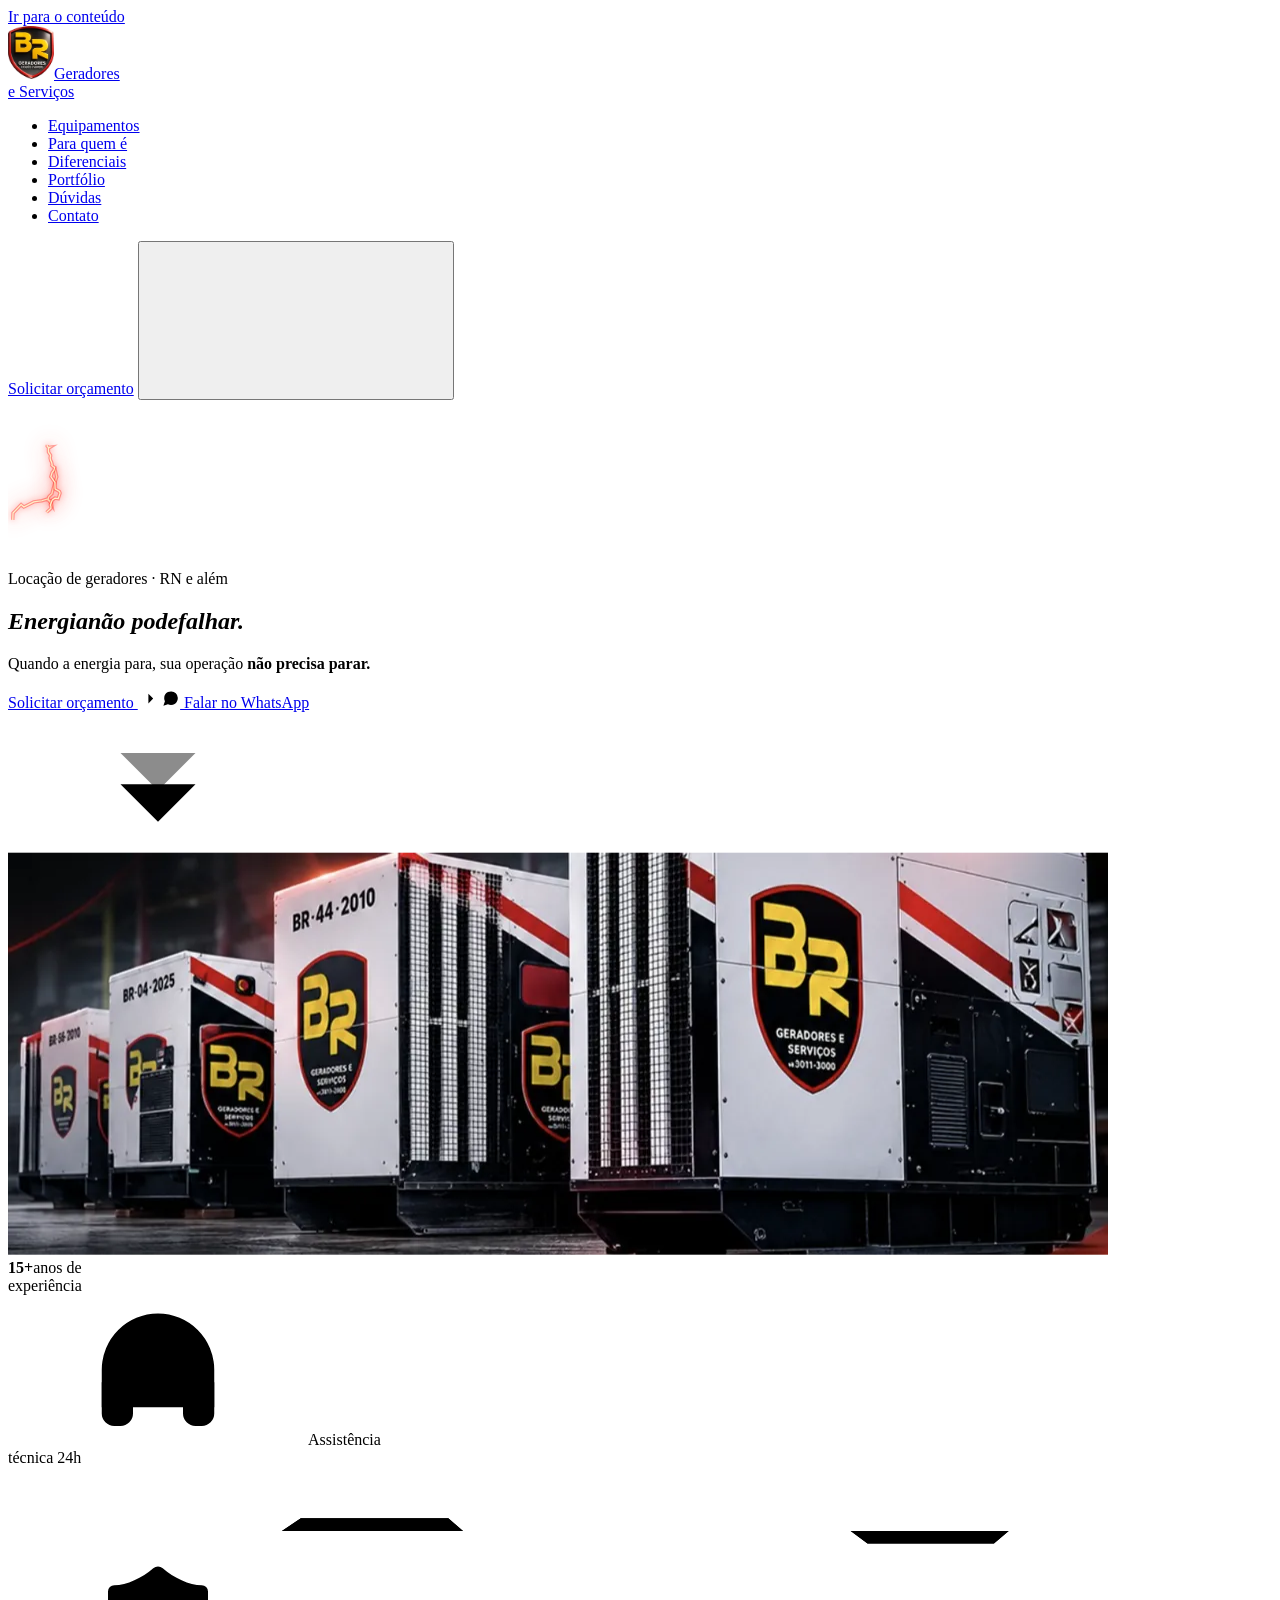
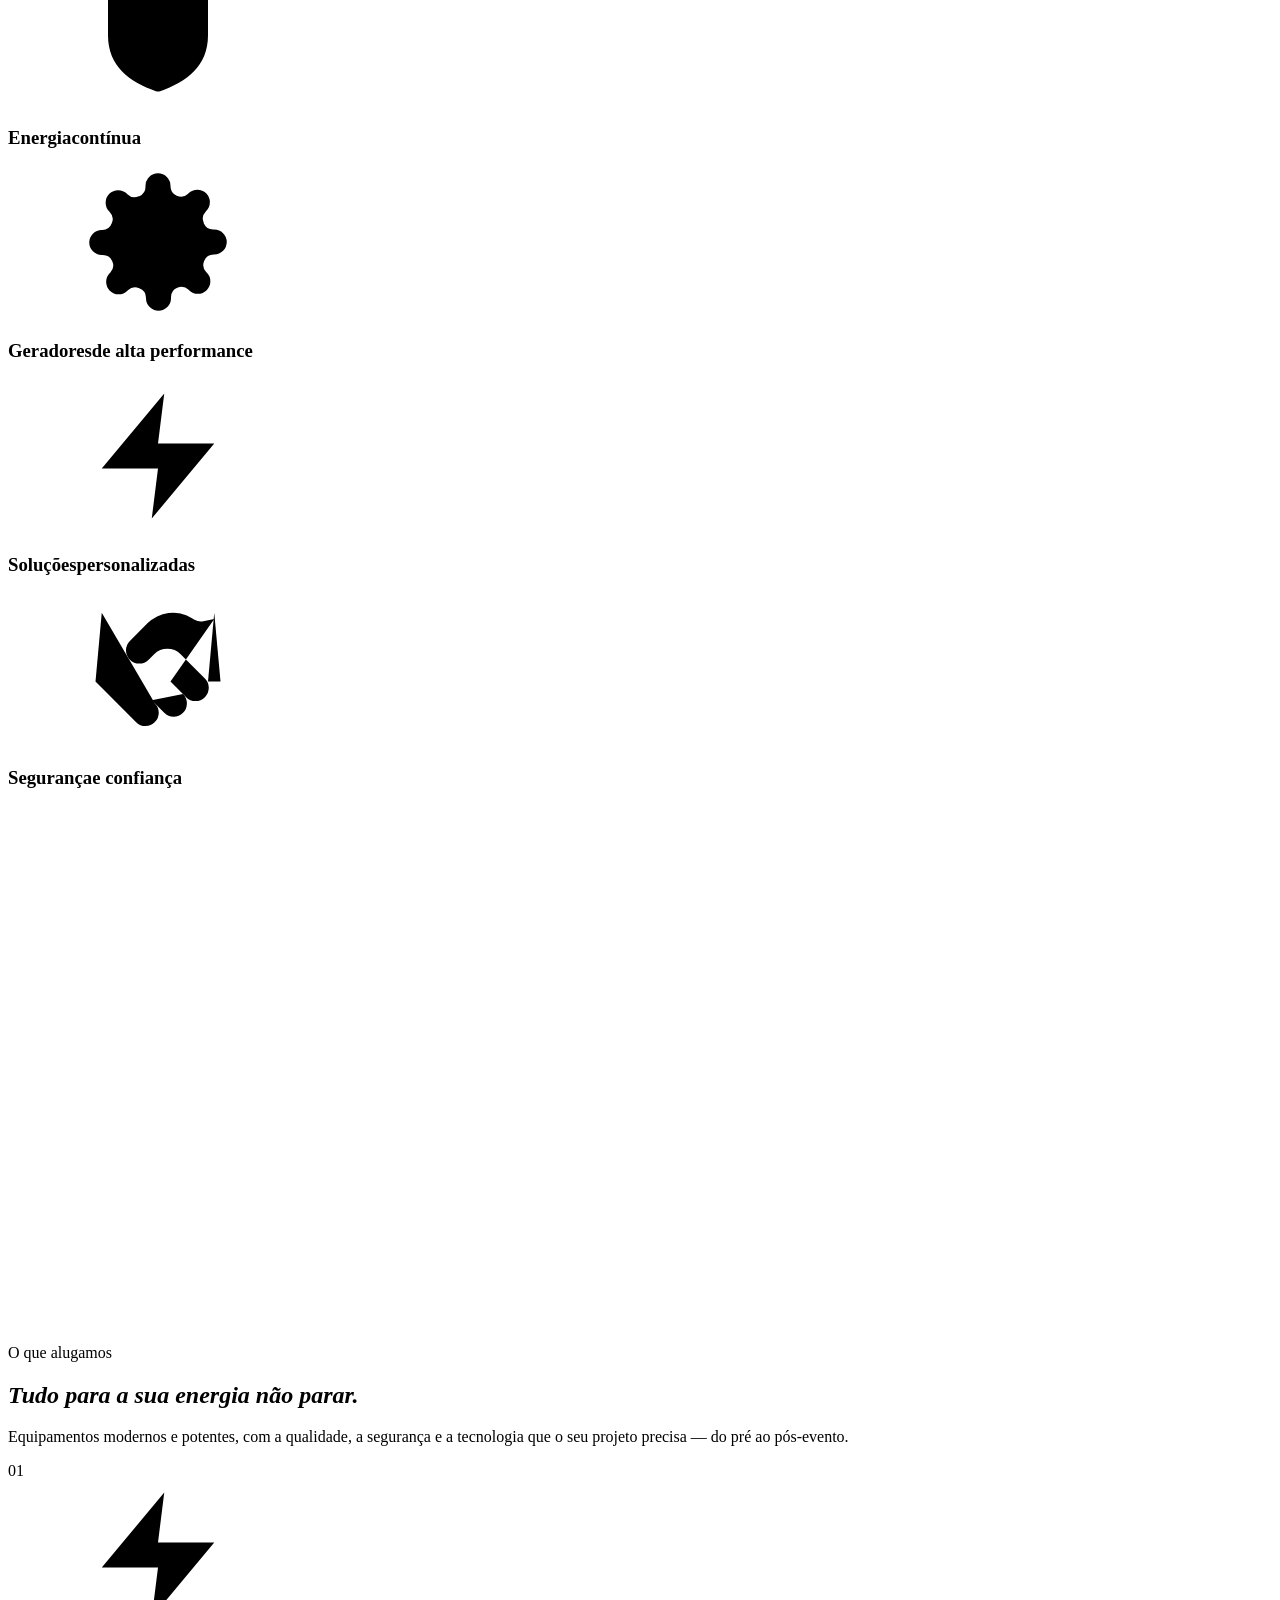
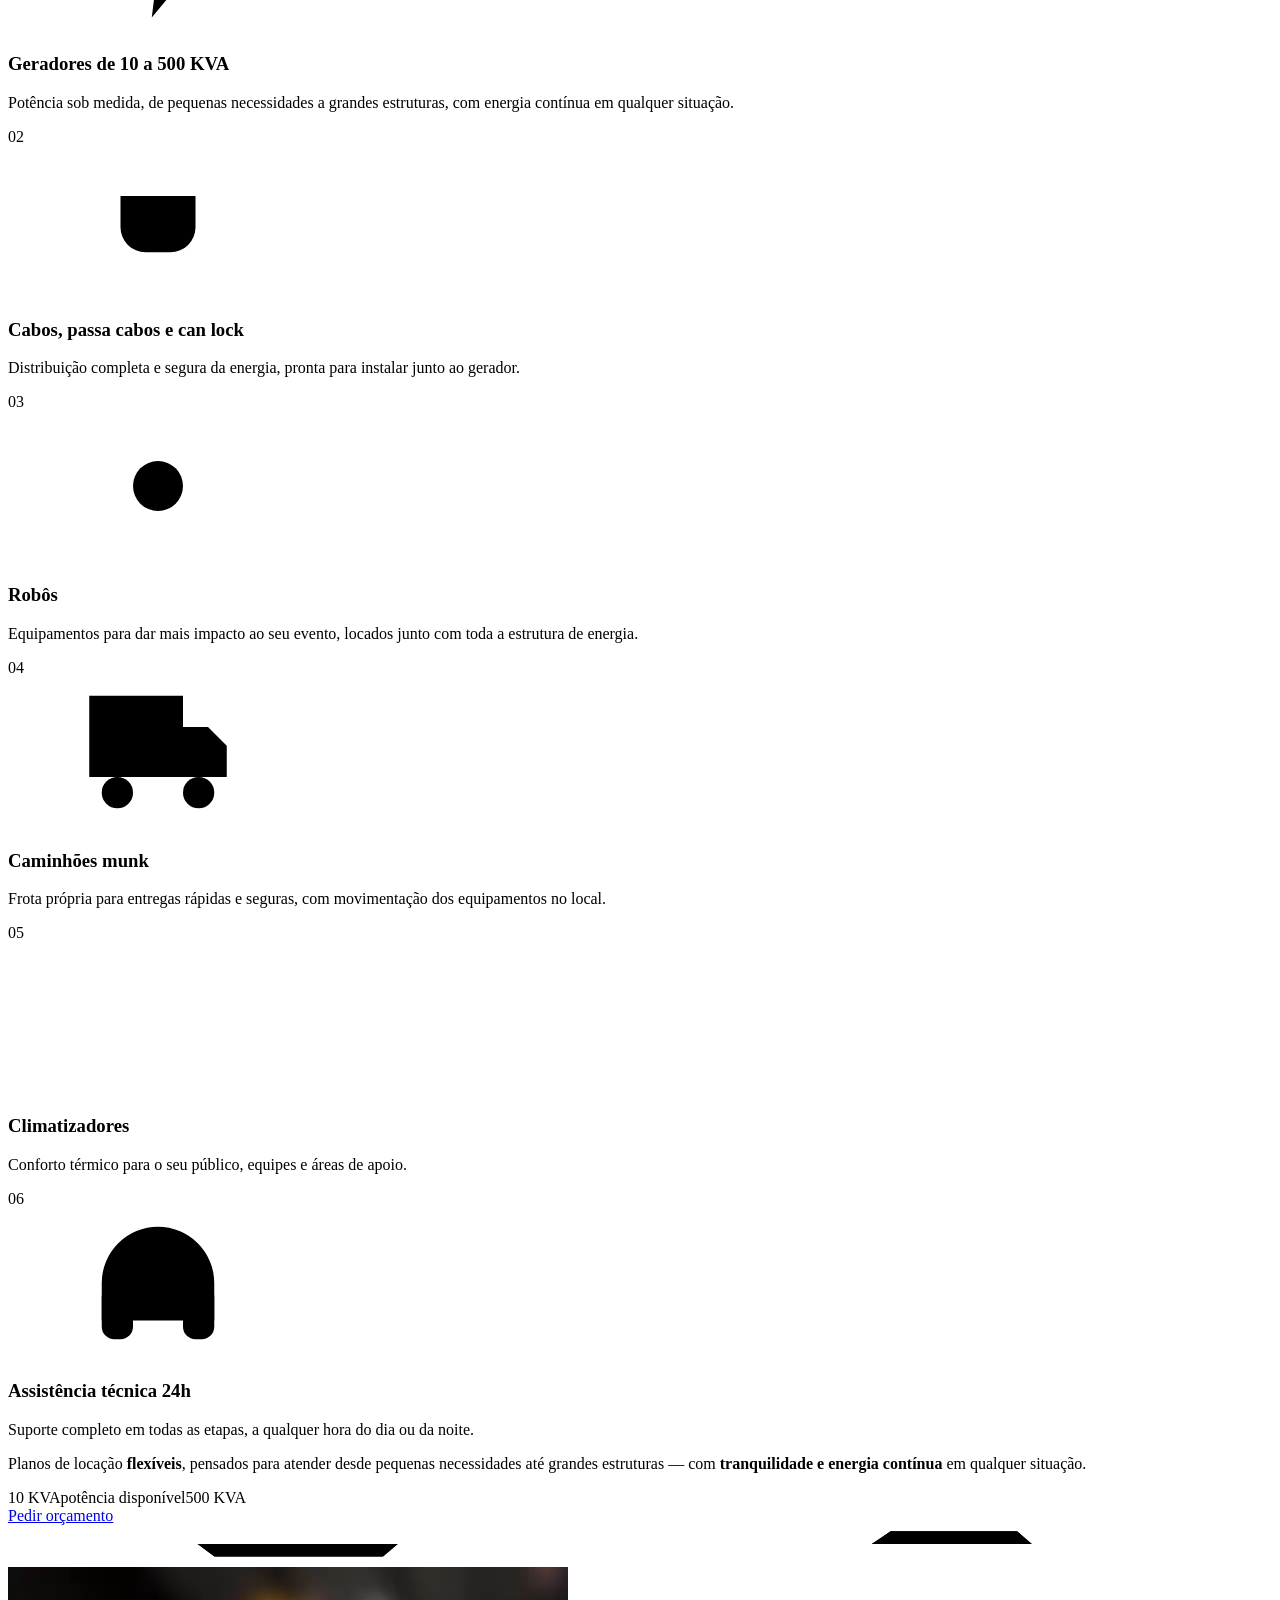
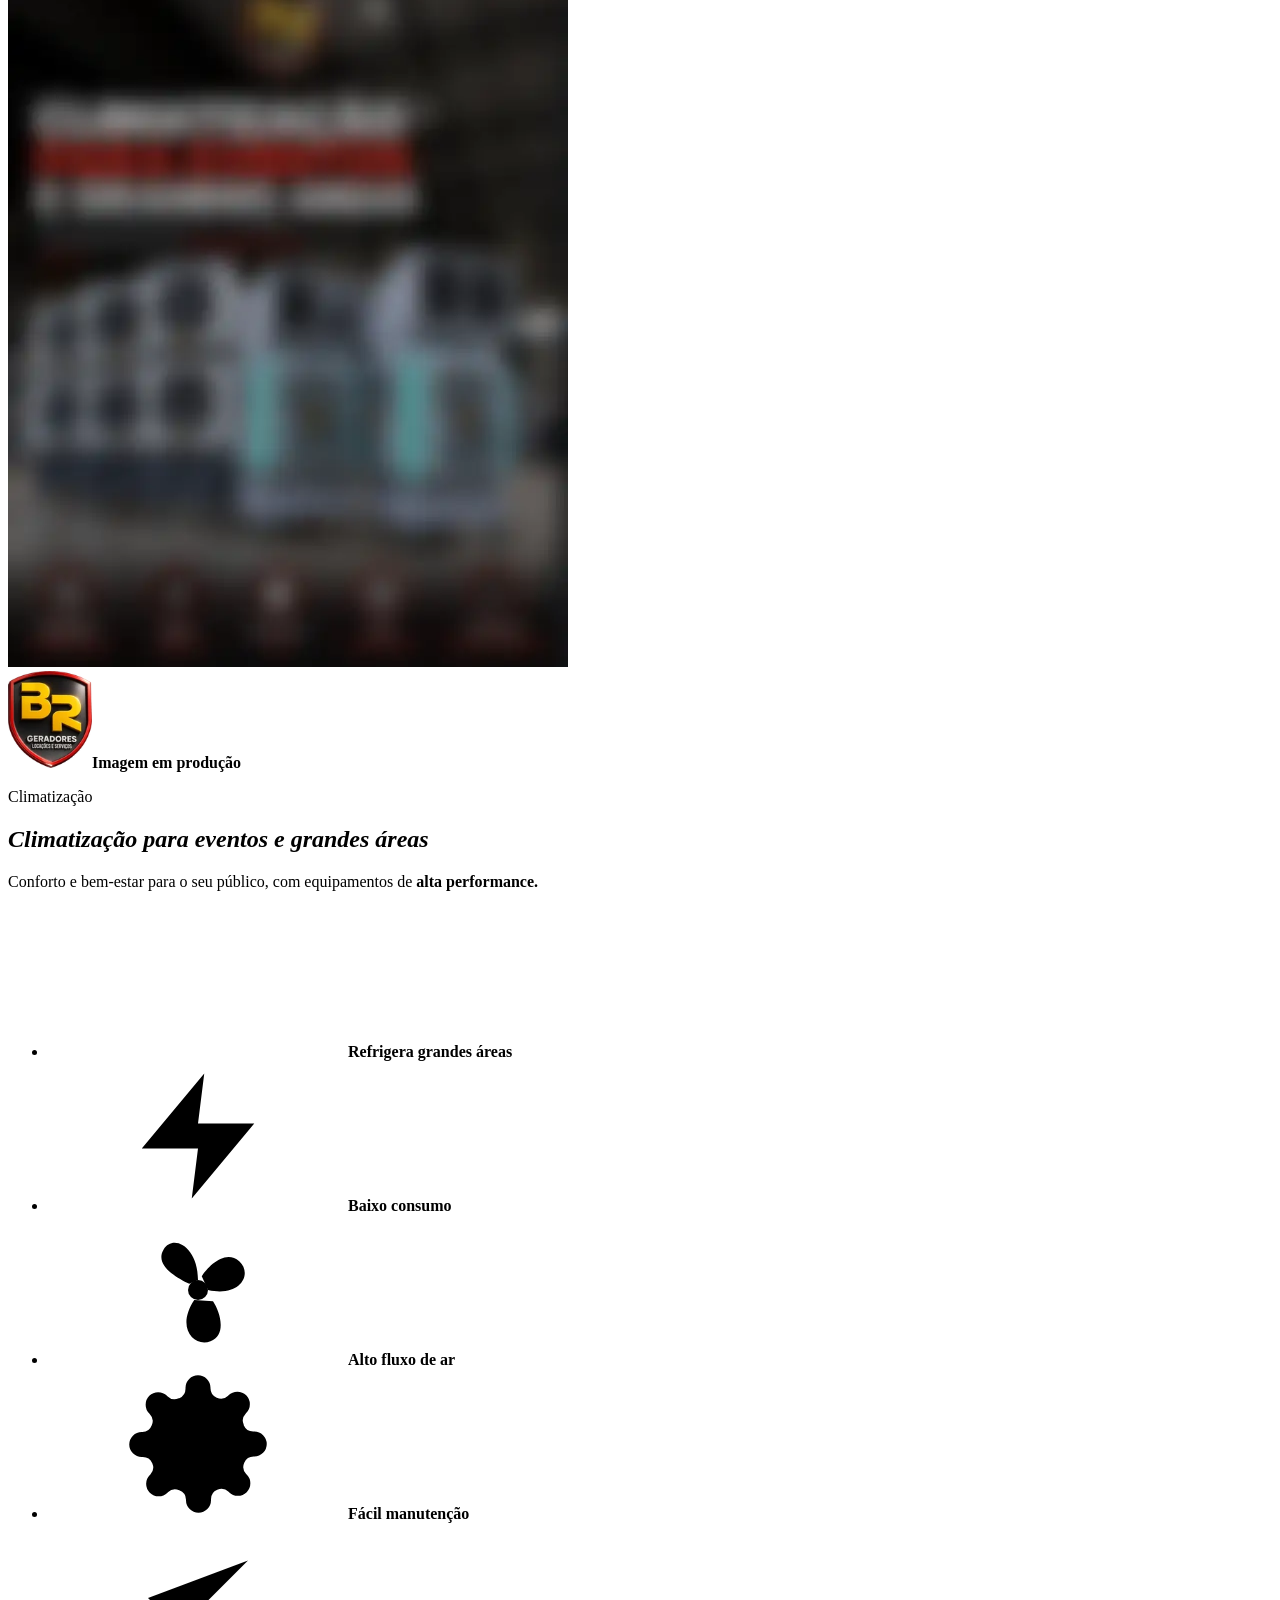
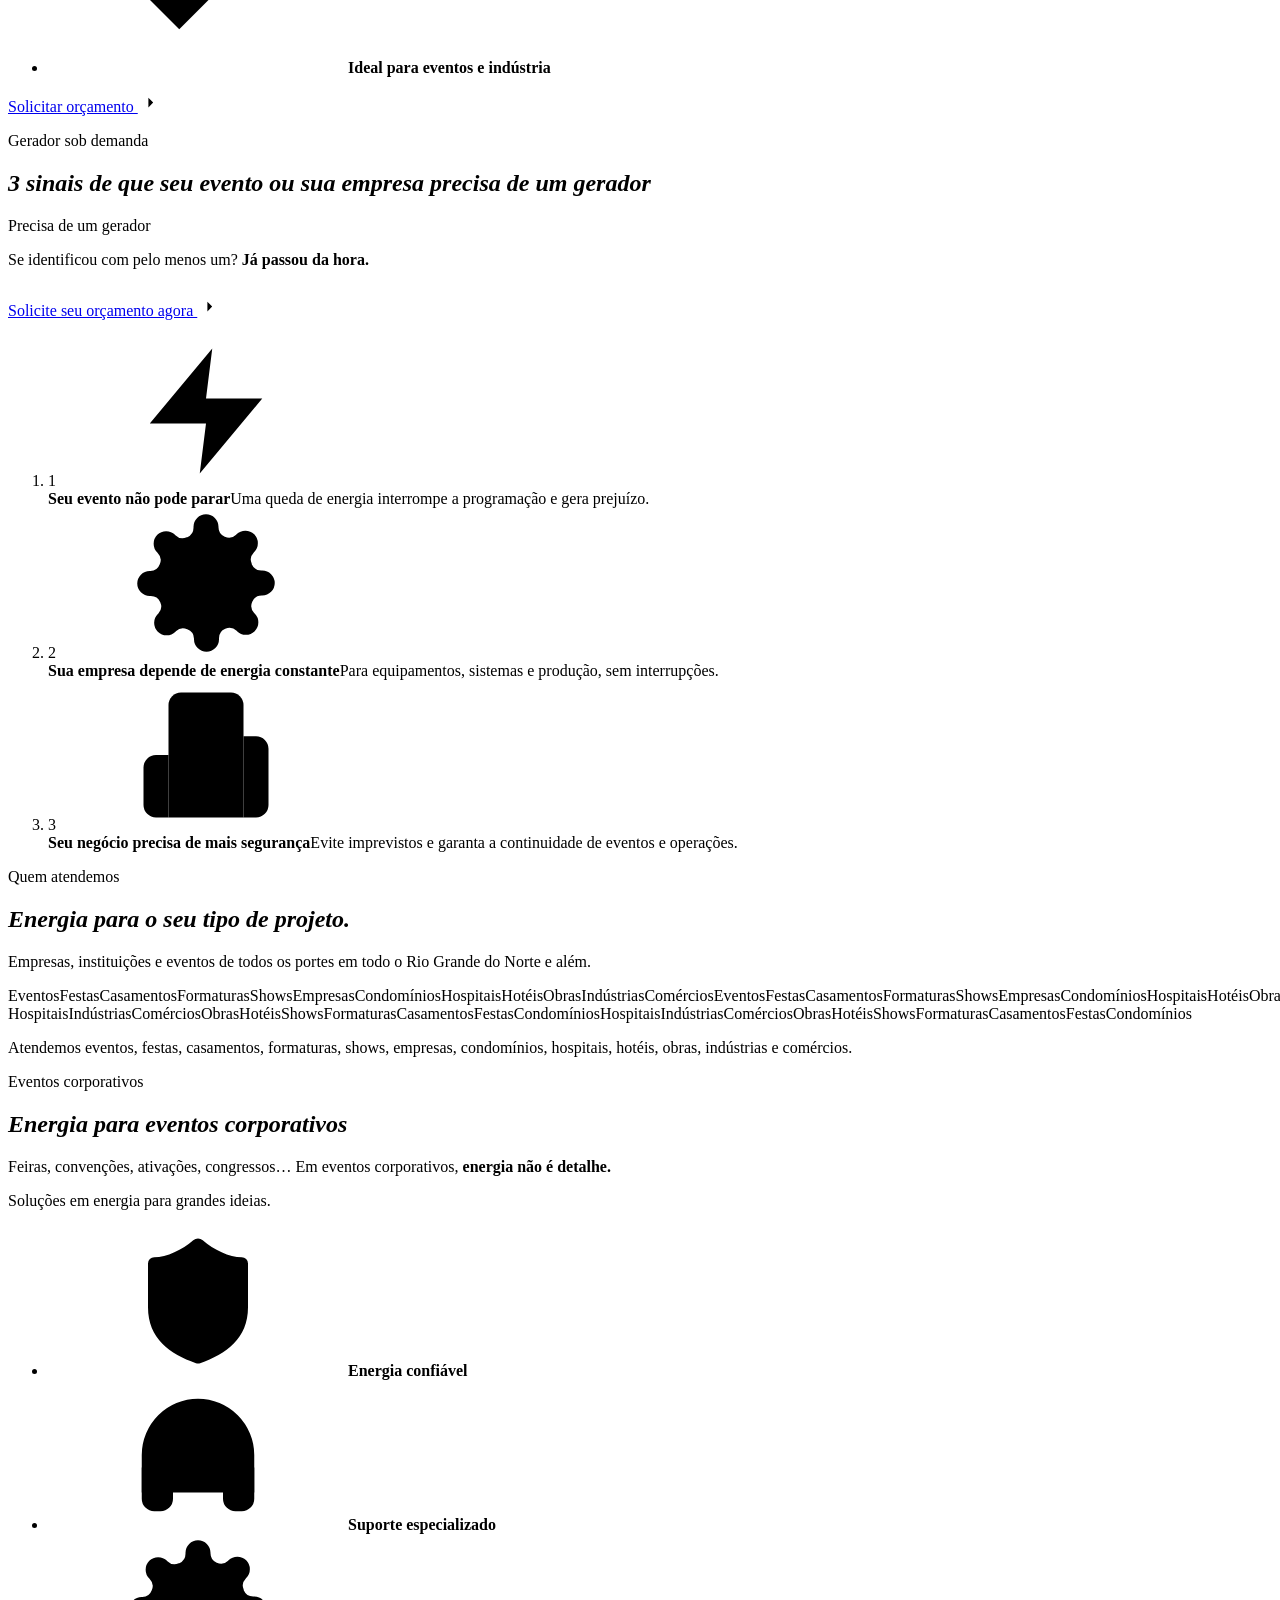
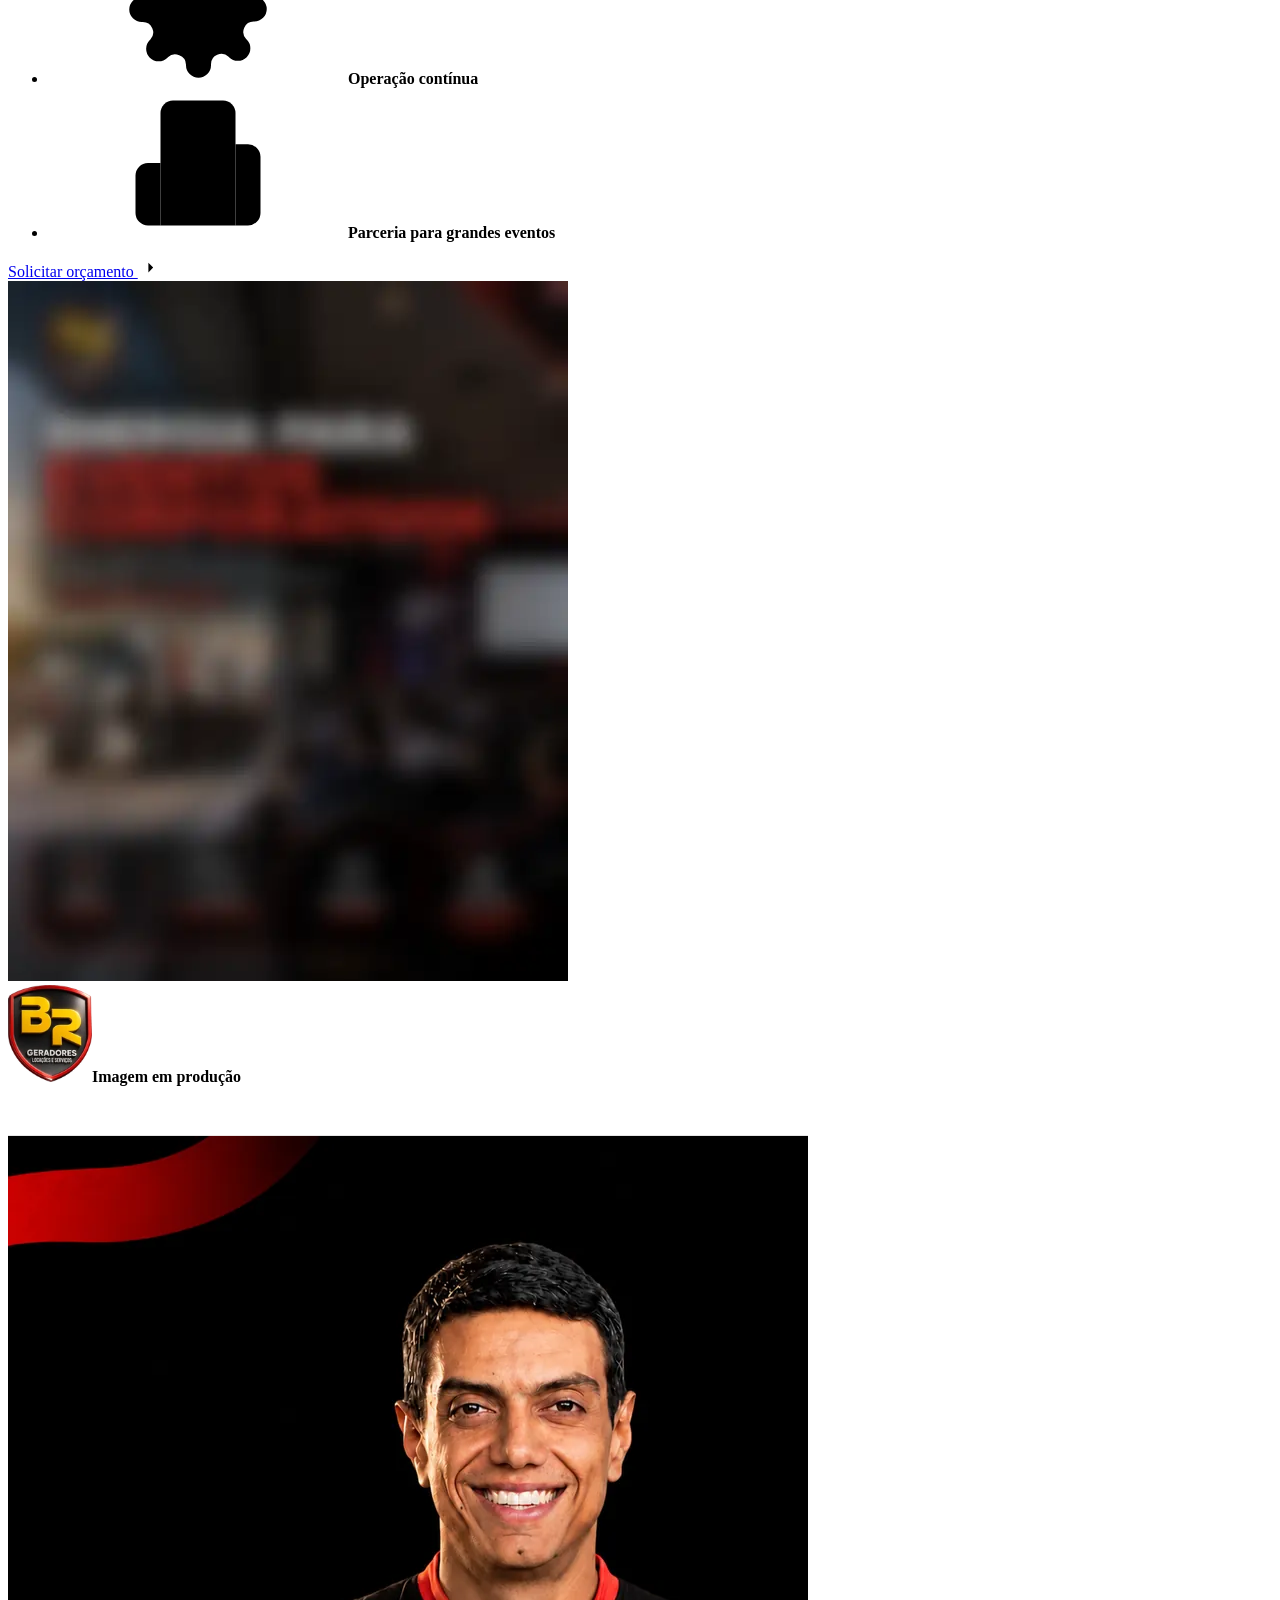
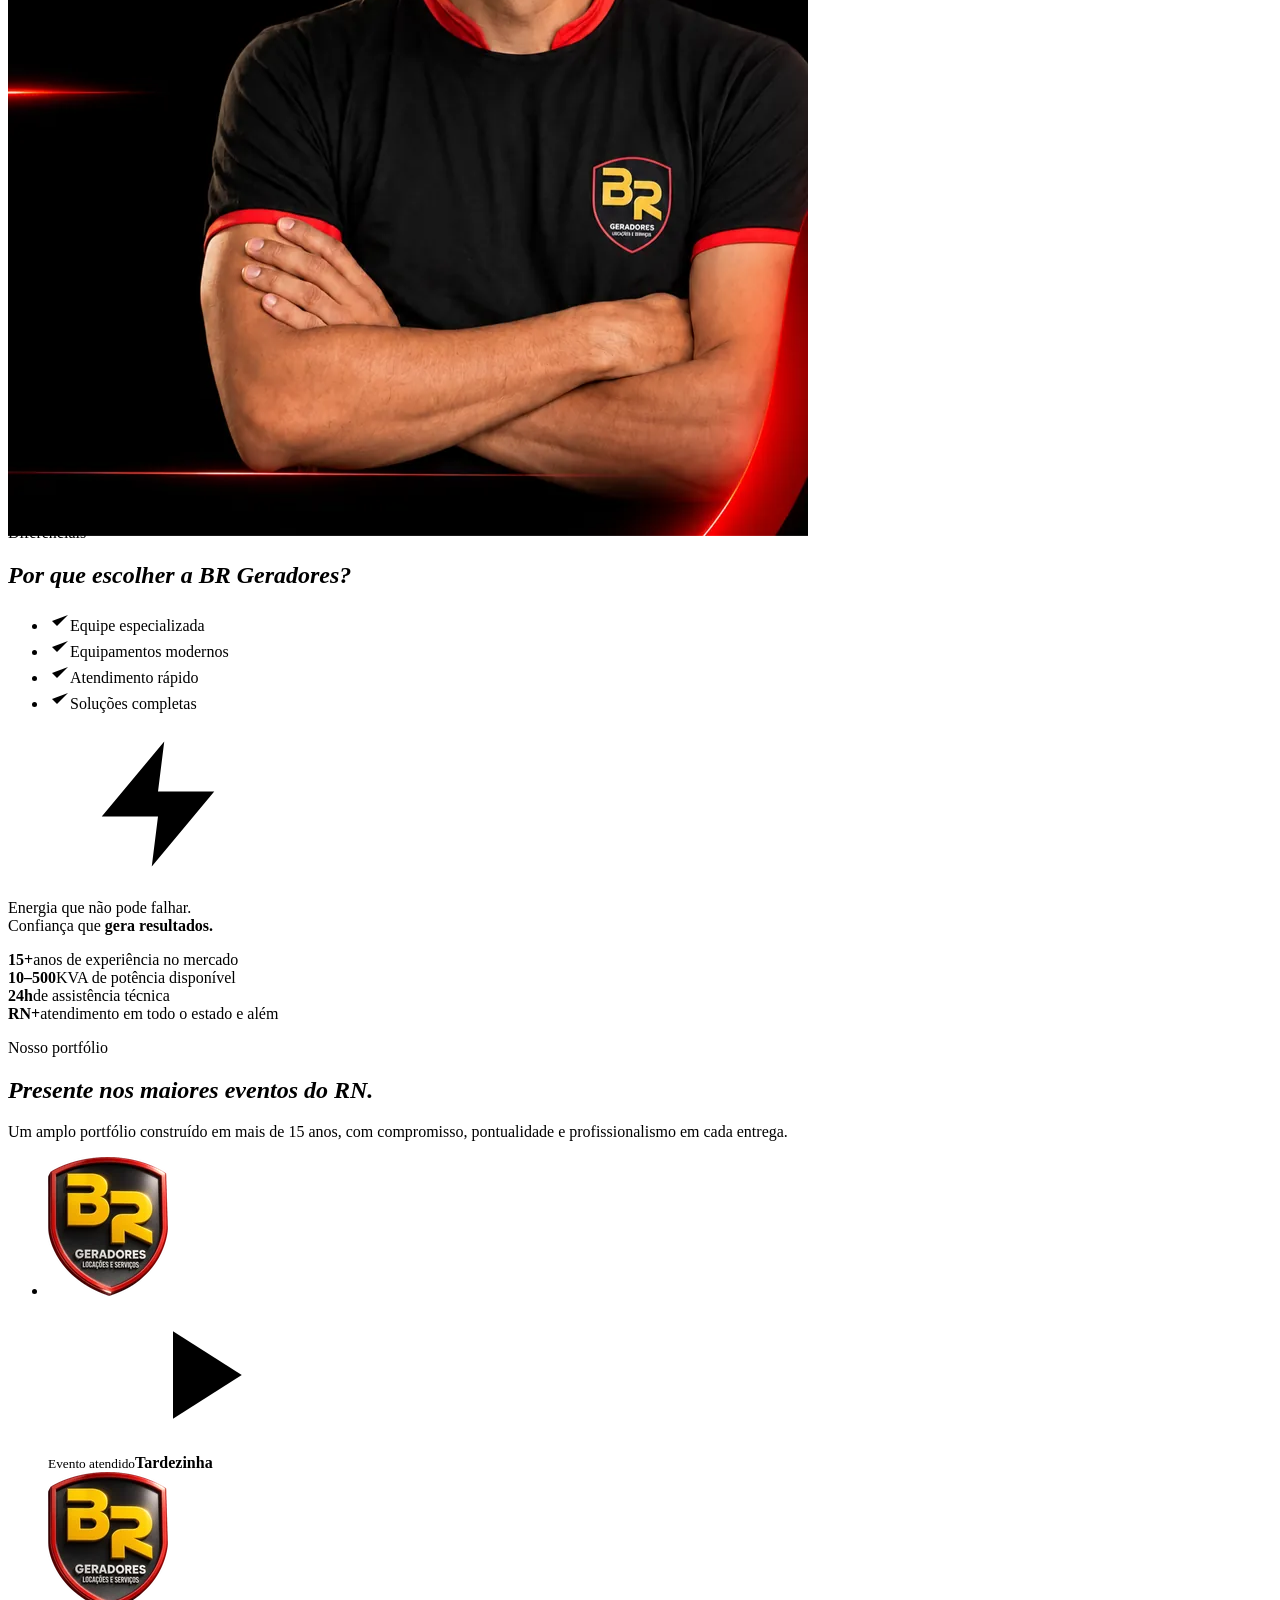
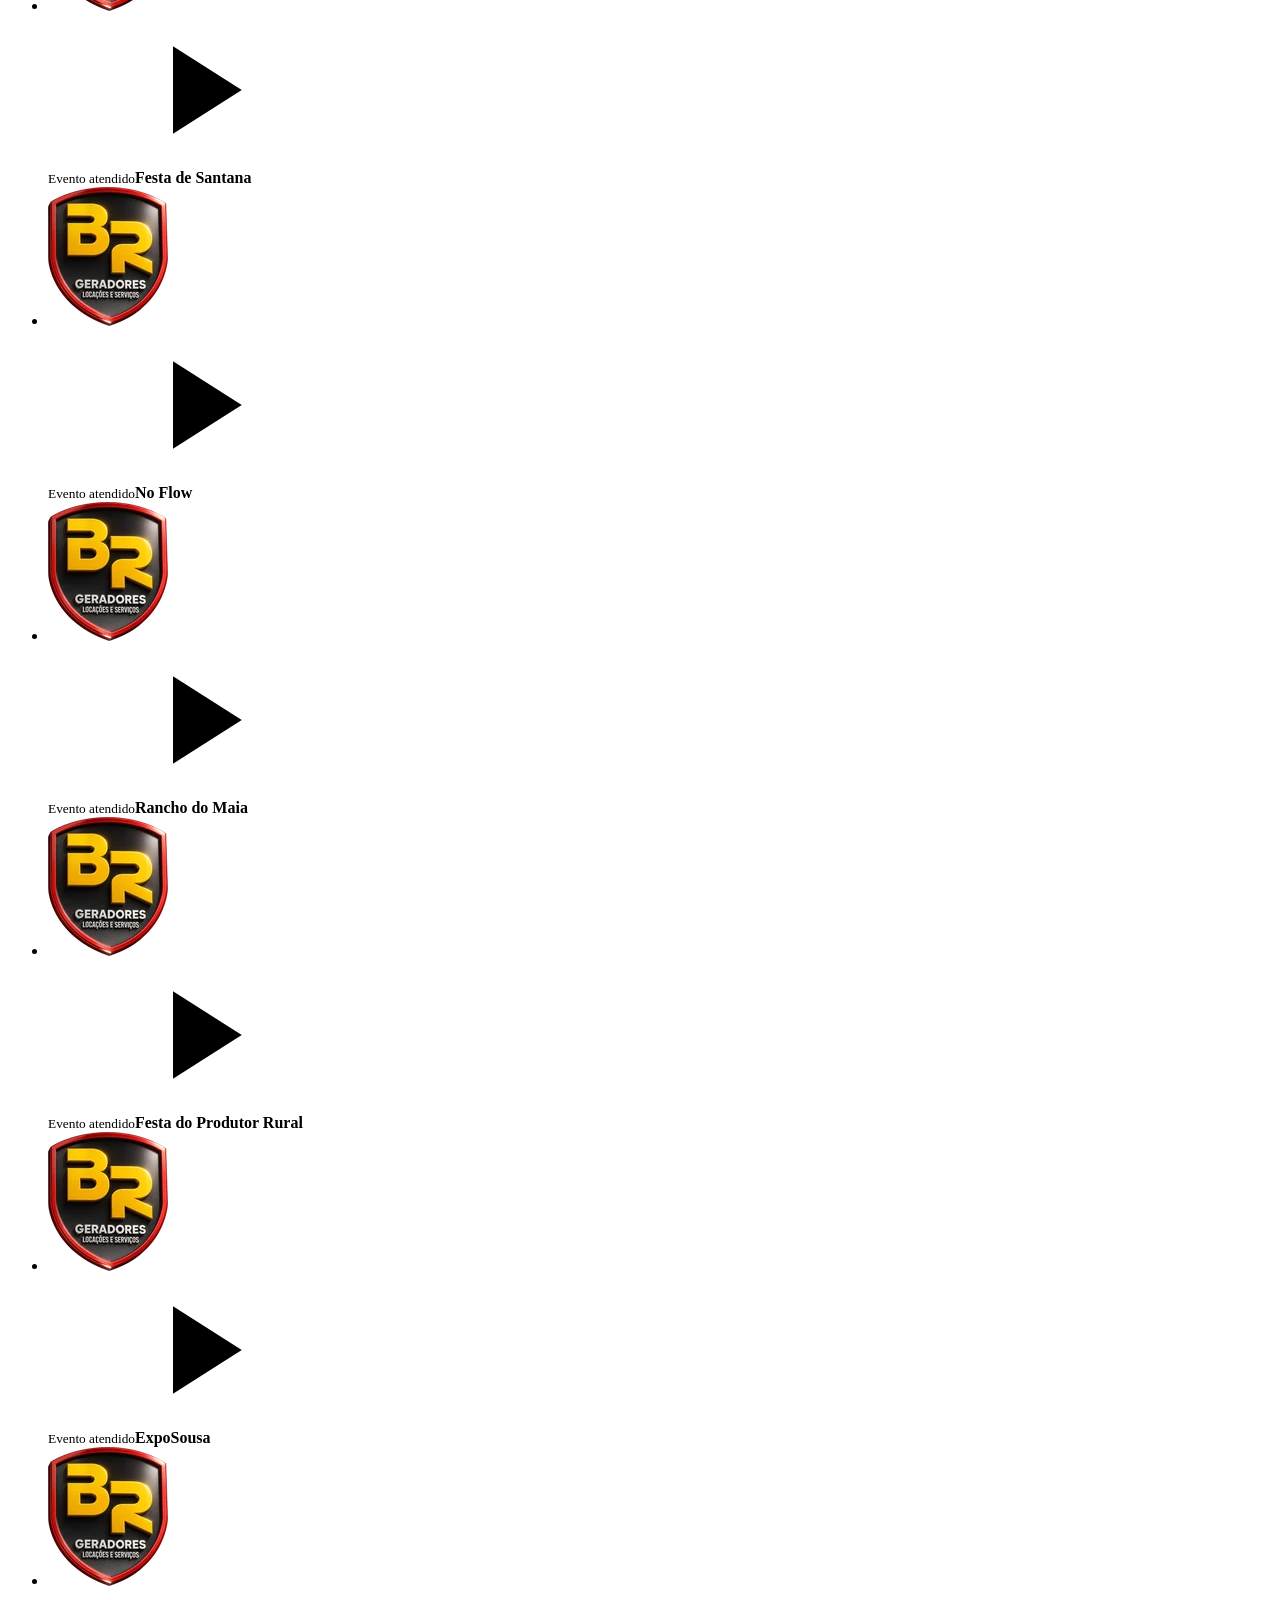
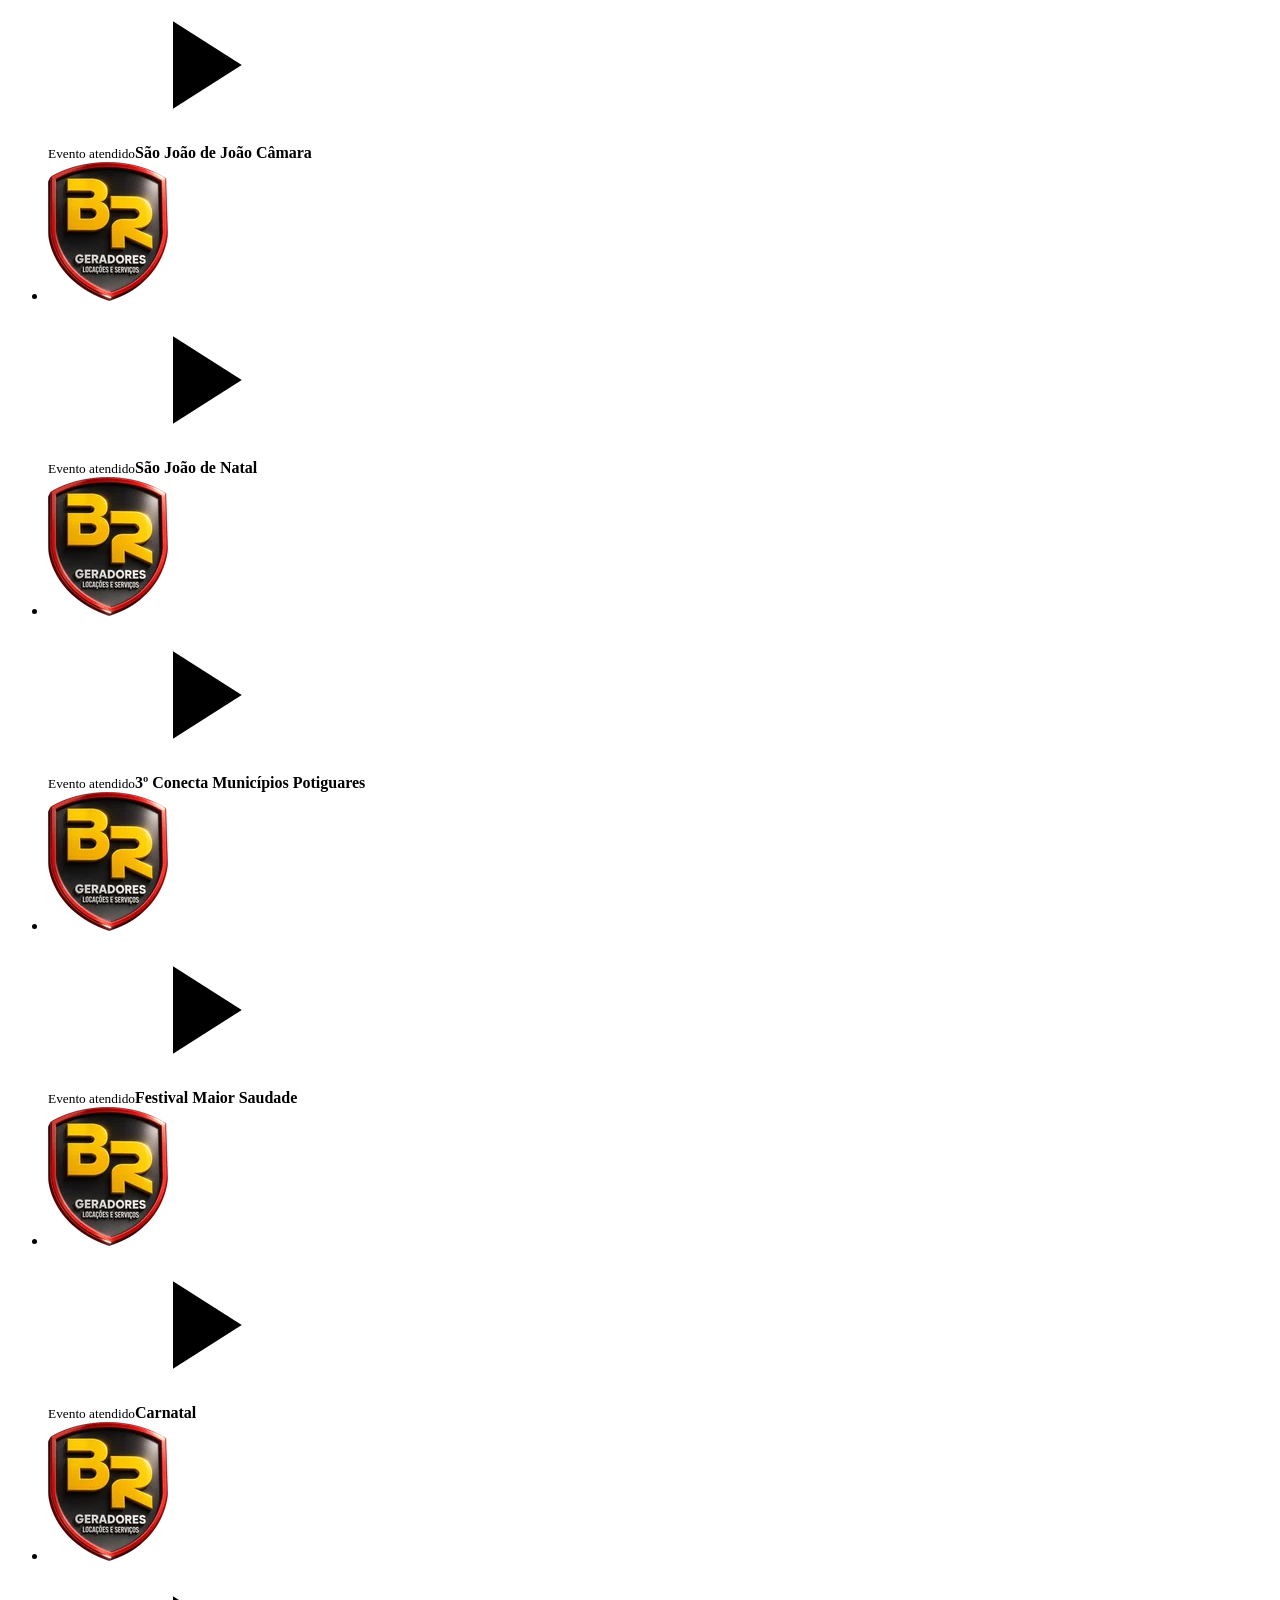
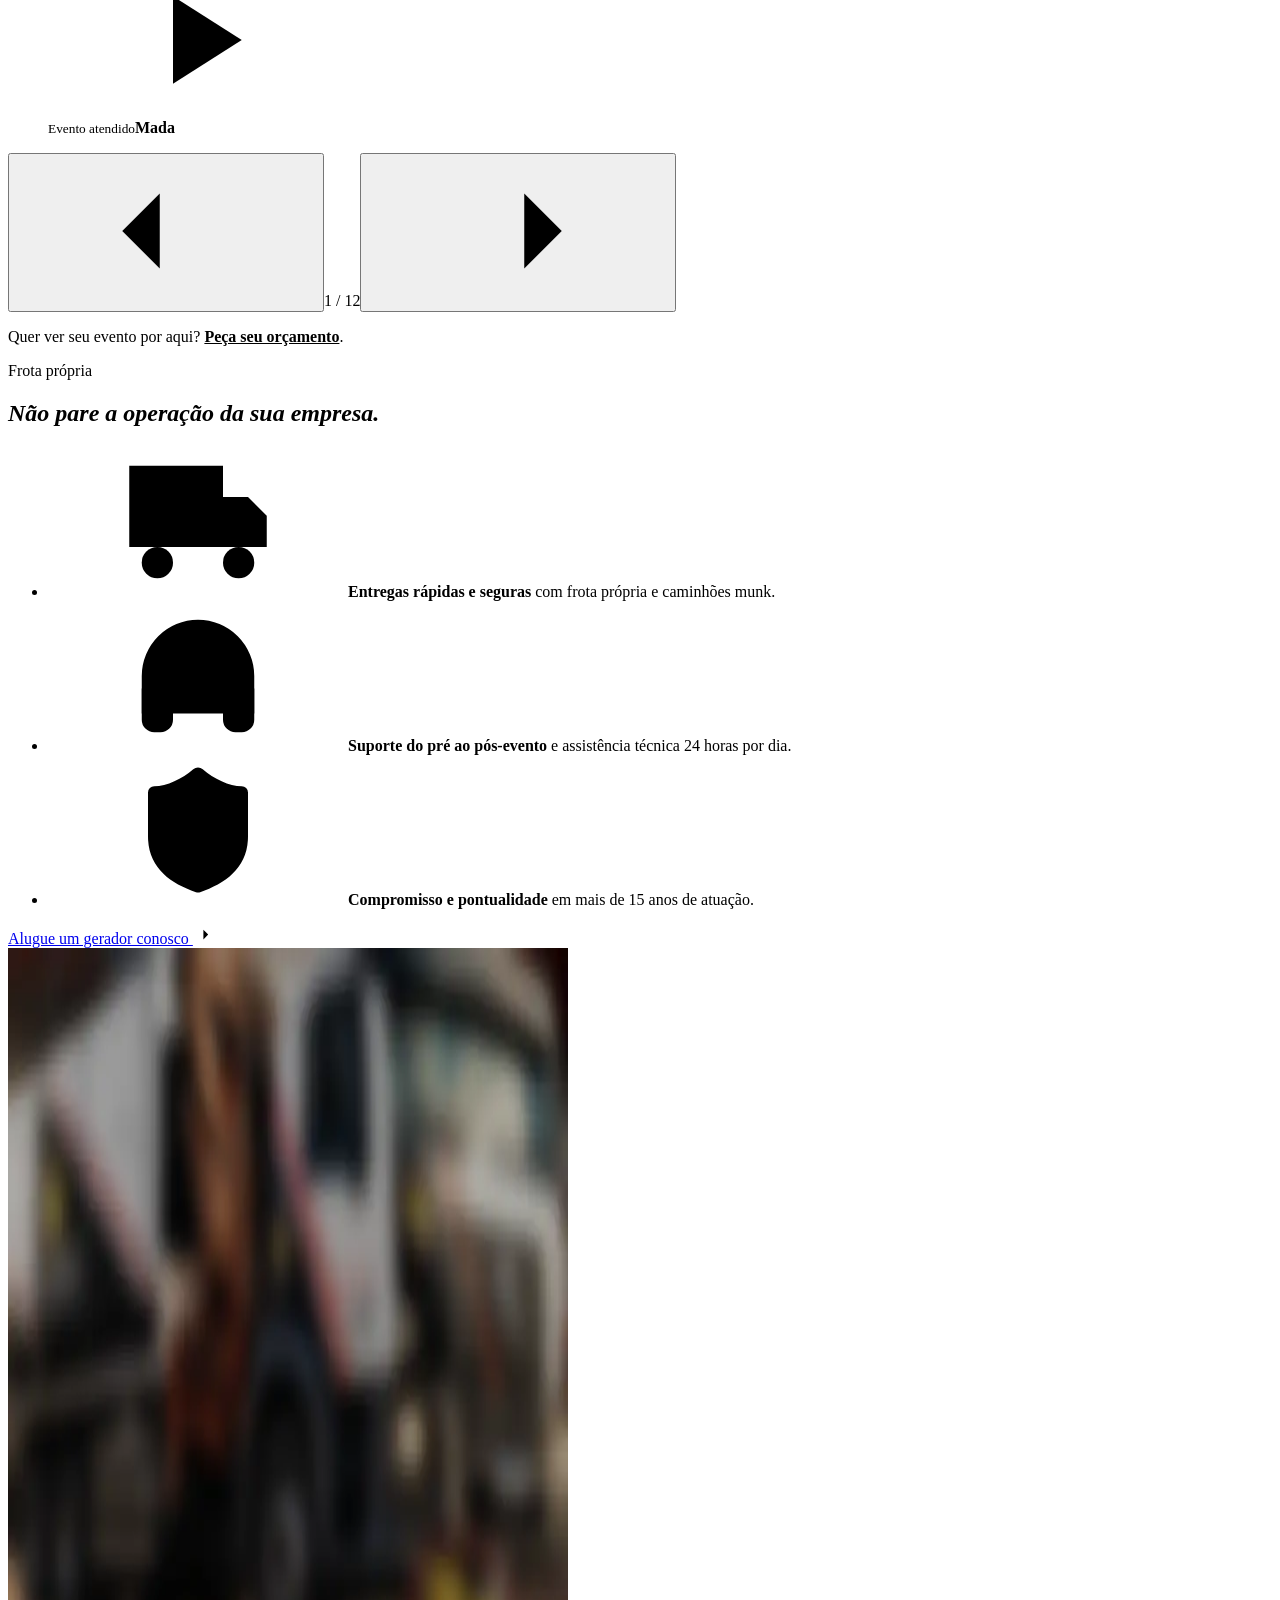
==== commit 12e468c9: "Add files via upload" ====
--- a/index.html
+++ b/index.html
@@ -167,7 +167,7 @@
 
 
 <!-- CLIMATIZAÇÃO -->
-<section class="feat rev" id="climatizacao" aria-labelledby="h-cl">
+<section class="feat rev lt" id="climatizacao" aria-labelledby="h-cl">
   <div class="wrap feat-grid">
     <div data-reveal="left"><div class="ph " role="img" aria-label="Imagem ilustrativa em produção"><div class="ph-in"><img class="bg" src="img/ph-clima.webp" alt="" loading="lazy" decoding="async" width="560" height="700"><div class="ph-t"><img src="img/logo-sm.webp" width="84" height="97" alt="" loading="lazy"><b>Imagem em produção</b></div></div></div></div>
     <div>
@@ -181,7 +181,7 @@
 </section>
 
 <!-- SINAIS -->
-<section class="signs" id="sinais" aria-labelledby="h-si">
+<section class="signs yl" id="sinais" aria-labelledby="h-si">
   <div class="wrap signs-grid">
     <div>
       <p class="eyebrow" data-reveal="up">Gerador sob demanda</p>
@@ -227,7 +227,7 @@
 </section>
 
 <!-- DIFERENCIAIS -->
-<section class="why" id="diferenciais" aria-labelledby="h-wh">
+<section class="why lt" id="diferenciais" aria-labelledby="h-wh">
   <div class="wrap why-grid">
     <figure class="photo" data-reveal="left" style="margin:0">
       <div class="in-img"><div data-parallax=".03"><img src="img/equipe.webp" width="800" height="1000" loading="lazy" decoding="async" alt="Profissional da equipe BR Geradores sorrindo, de braços cruzados, com camisa preta e logo da empresa"></div></div>
@@ -287,7 +287,7 @@
 </section>
 
 <!-- FROTA -->
-<section class="fleet" aria-labelledby="h-fl">
+<section class="fleet yl" aria-labelledby="h-fl">
   <div class="wrap fleet-grid">
     <div>
       <p class="eyebrow" data-reveal="up">Frota própria</p>
@@ -357,7 +357,7 @@
 </section>
 
 <!-- MAPA -->
-<section class="map" id="mapa" aria-labelledby="h-mp">
+<section class="map lt" id="mapa" aria-labelledby="h-mp">
   <div class="wrap">
     <div class="sec-head" style="margin-bottom:34px">
       <p class="eyebrow" data-reveal="up">Localização</p>
@@ -370,7 +370,7 @@
 </section>
 
 <!-- DEPOIMENTO -->
-<section class="review" id="depoimento" aria-labelledby="h-dp">
+<section class="review yl" id="depoimento" aria-labelledby="h-dp">
   <div class="wrap">
     <div class="review-box electric" data-reveal="up">
       <div class="review-in">
